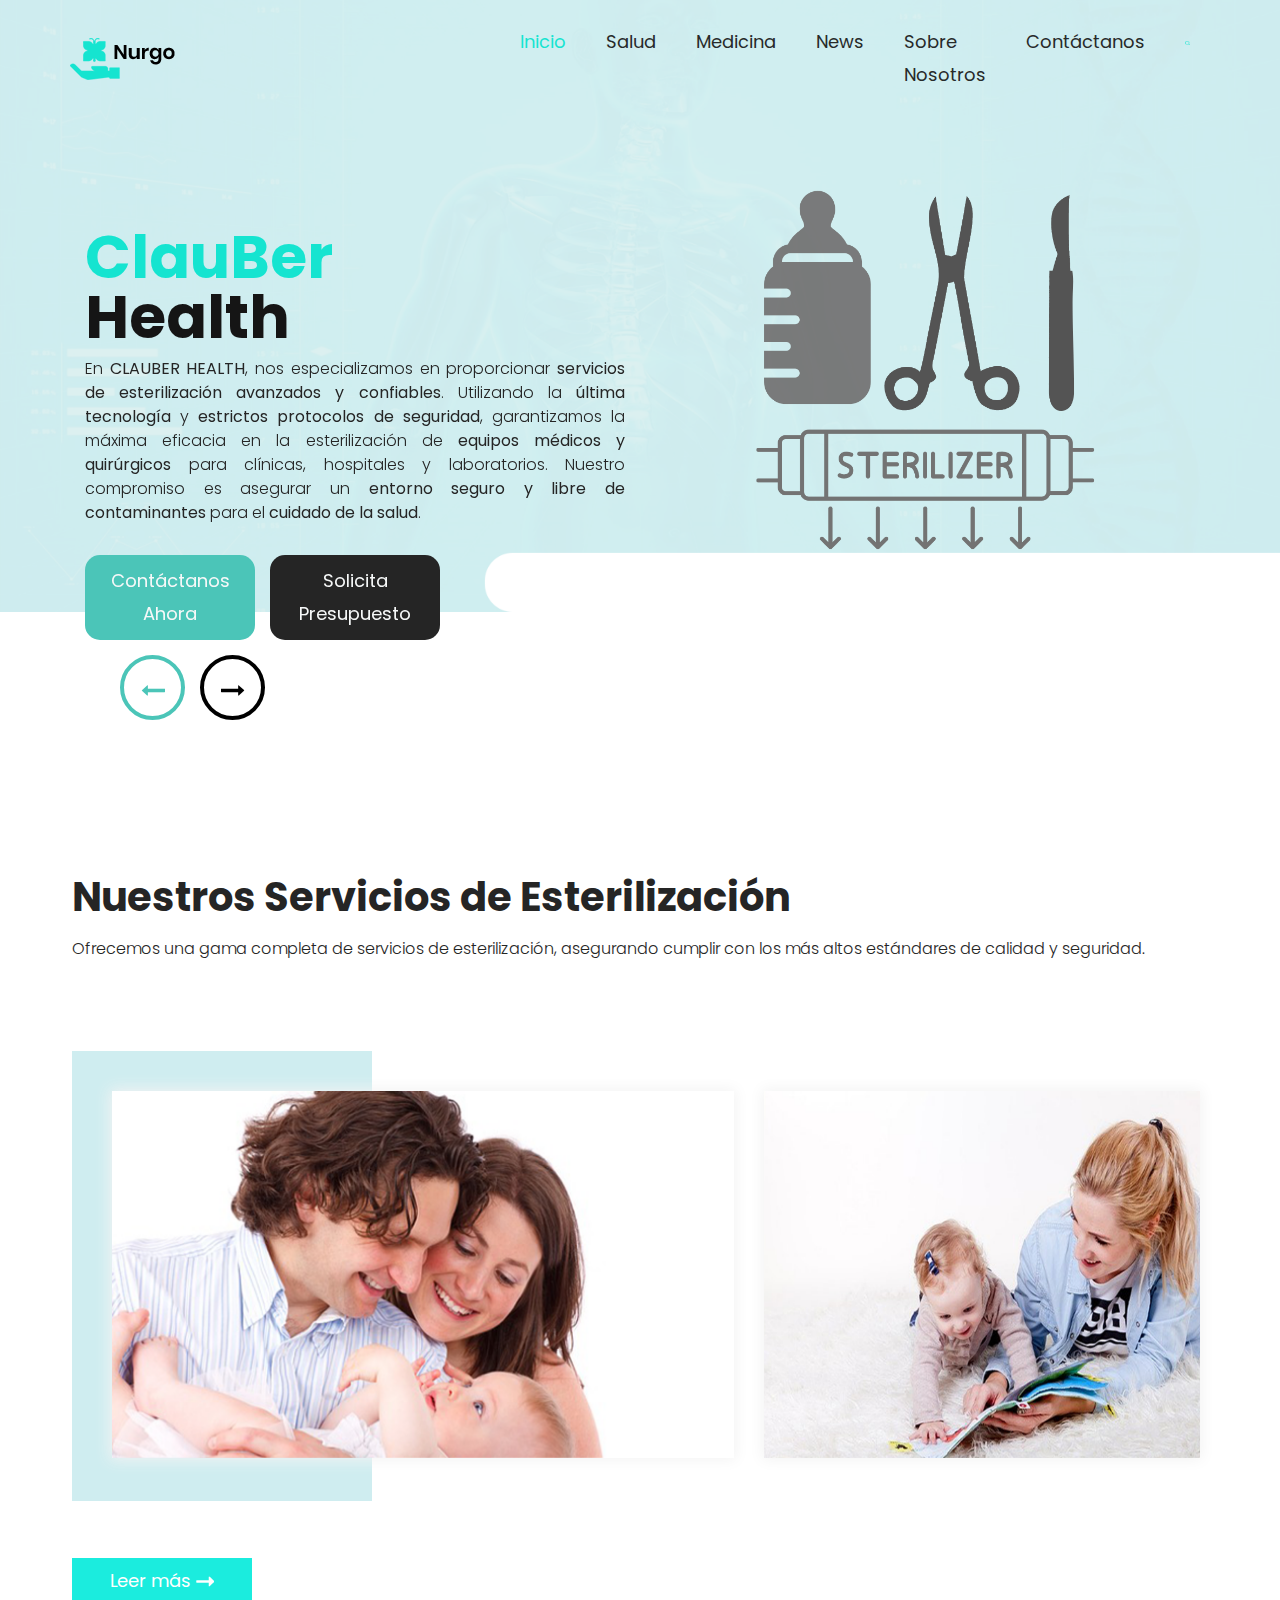
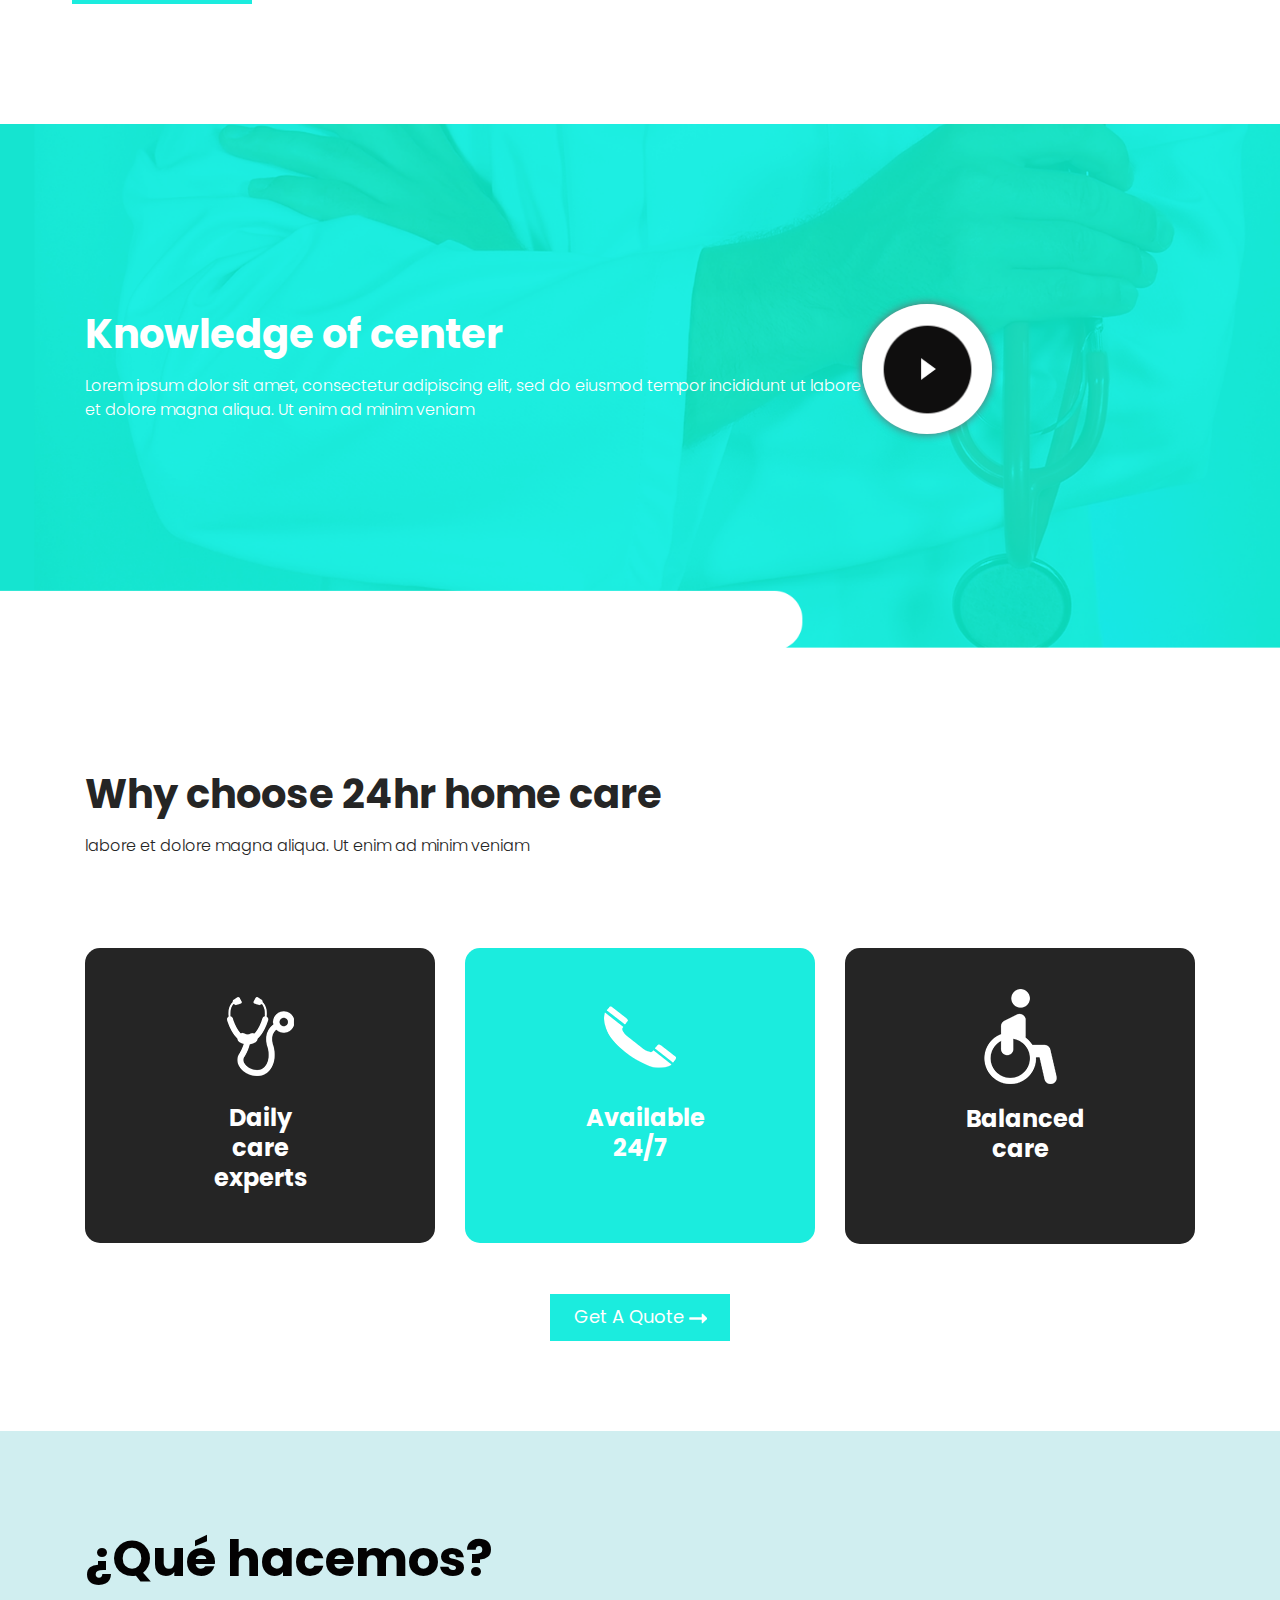
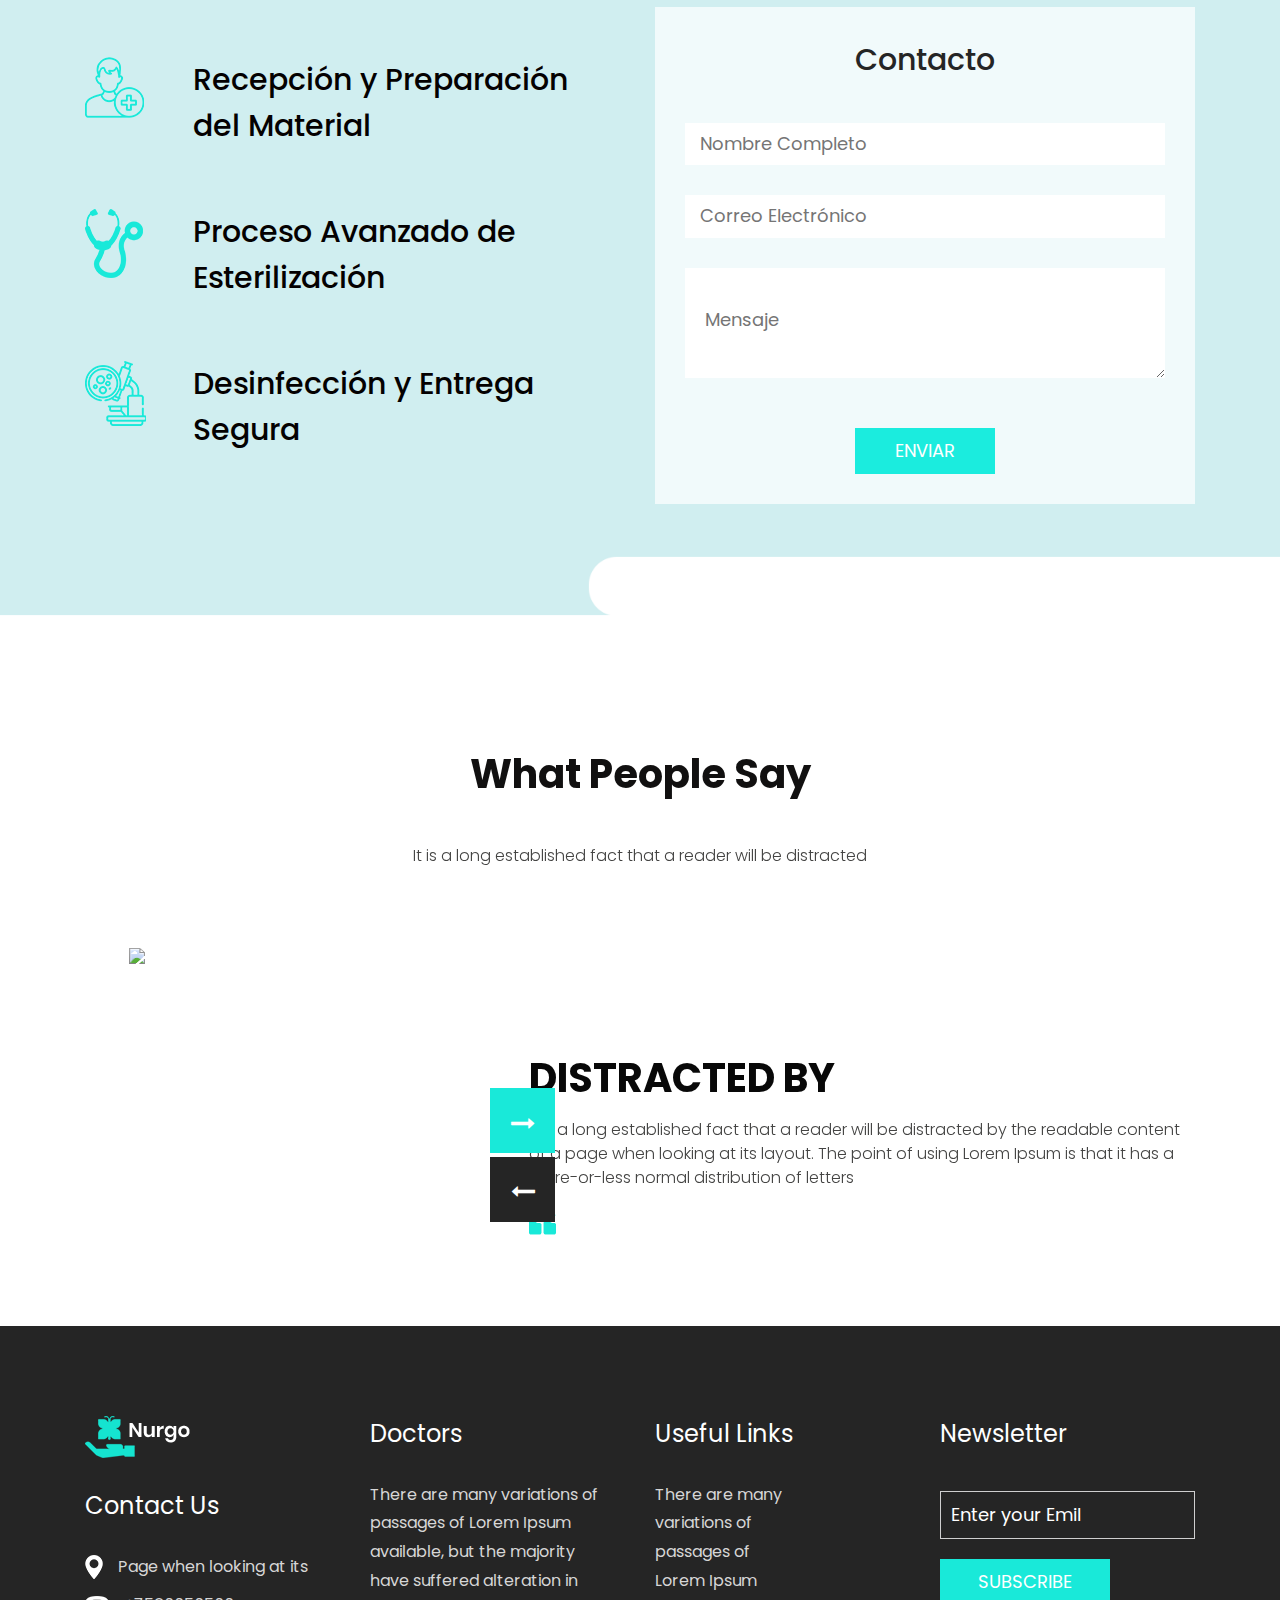
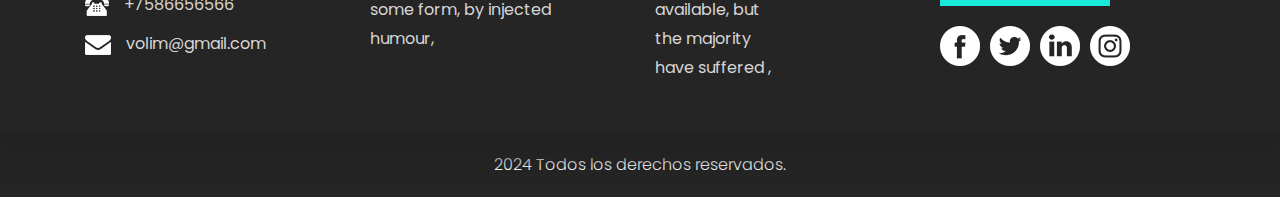
==== index.html @ bce159eb "Primera edicion" ====
<!DOCTYPE html>
<html lang="es">

<head>
   <!-- basic -->
   <meta charset="utf-8">
   <meta http-equiv="X-UA-Compatible" content="IE=edge">
   <!-- mobile metas -->
   <meta name="viewport" content="width=device-width, initial-scale=1">
   <meta name="viewport" content="initial-scale=1, maximum-scale=1">
   <!-- site metas -->
   <title>Servicios de Esterilización - CLAUBER HEALTH</title>
   <meta name="keywords" content="esterilización, servicios médicos, clínicas, hospitales, salud">
   <meta name="description" content="CLAUBER HEALTH ofrece servicios profesionales de esterilización para clínicas, hospitales y laboratorios. Seguridad y eficiencia garantizada.">
   <meta name="author" content="CLAUBER HEALTH">
   <!-- bootstrap css -->
   <link rel="stylesheet" href="css/bootstrap.min.css">
   <!-- style css -->
   <link rel="stylesheet" href="css/style.css">
   <!-- Responsive-->
   <link rel="stylesheet" href="css/responsive.css">
   <!-- fevicon -->
   <link rel="icon" href="images/fevicon.png" type="image/gif" />
   <!-- Scrollbar Custom CSS -->
   <link rel="stylesheet" href="css/jquery.mCustomScrollbar.min.css">
   <!-- Tweaks for older IEs-->
   <link rel="stylesheet" href="https://netdna.bootstrapcdn.com/font-awesome/4.0.3/css/font-awesome.css">
   <!-- owl stylesheets -->
   <link rel="stylesheet" href="css/owl.carousel.min.css">
   <link rel="stylesheet" href="css/owl.theme.default.min.css">
   <link rel="stylesheet" href="https://cdnjs.cloudflare.com/ajax/libs/fancybox/2.1.5/jquery.fancybox.min.css" media="screen">
</head>

<body>
   <!-- header section start -->
   <div class="header_section">
      <nav class="navbar navbar-expand-lg navbar-light bg-light">
         <div class="logo"><a href="index.html"><img src="images/logo.png"></a></div>
         <button class="navbar-toggler" type="button" data-toggle="collapse" data-target="#navbarSupportedContent" aria-controls="navbarSupportedContent" aria-expanded="false" aria-label="Toggle navigation">
            <span class="navbar-toggler-icon"></span>
         </button>
         <div class="collapse navbar-collapse" id="navbarSupportedContent">
            <ul class="navbar-nav mr-auto">
               <li class="nav-item active">
                  <a class="nav-link" href="index.html">Inicio</a>
               </li>
               <li class="nav-item">
                  <a class="nav-link" href="health.html">Salud</a>
               </li>
               <li class="nav-item">
                  <a class="nav-link" href="medicine.html">Medicina</a>
               </li>
               <li class="nav-item">
                  <a class="nav-link" href="news.html">News</a>
               </li>
               <li class="nav-item">
                  <a class="nav-link" href="client.html">Sobre Nosotros</a>
               </li>
               <li class="nav-item">
                  <a class="nav-link" href="contact.html">Contáctanos</a>
               </li>
               <li class="nav-item">
                  <a class="nav-link" href="#"><img src="images/search-icon.png"></a>
               </li>
            </ul>
         </div>
      </nav>
      <!-- header section end -->
      <!-- banner section start -->
      <div id="main_slider" class="carousel slide" data-ride="carousel">
         <div class="carousel-inner">
            <div class="carousel-item active">
               <div class="banner_section">
                  <div class="container">
                     <div class="row">
                        <div class="col-md-6">
                           <h1 class="banner_taital">ClauBer <br><span style="color: #151515;">Health</span></h1>
                           <p class="banner_text">En <strong>CLAUBER HEALTH</strong>, nos especializamos en proporcionar <strong>servicios de esterilización avanzados y confiables</strong>. Utilizando la <strong>última tecnología</strong> y <strong>estrictos protocolos de seguridad</strong>, garantizamos la máxima eficacia en la esterilización de <strong>equipos médicos y quirúrgicos</strong> para clínicas, hospitales y laboratorios. Nuestro compromiso es asegurar un <strong>entorno seguro y libre de contaminantes</strong> para el <strong>cuidado de la salud</strong>.
                           </p>
                           <div class="btn_main">
                              <div class="more_bt"><a href="#">Contáctanos Ahora</a></div>
                              <div class="contact_bt"><a href="#">Solicita Presupuesto</a></div>
                           </div>
                        </div>
                        <div class="col-md-6">
                           <div class="image_1"><img src="images/img-1.png"></div>
                        </div>
                     </div>
                  </div>
               </div>
            </div>
            <div class="carousel-item">
               <div class="banner_section">
                  <div class="container">
                     <div class="row">
                        <div class="col-md-6">
                           <h1 class="banner_taital">ClauBer <br><span style="color: #151515;">Health</span></h1>
                           <p class="banner_text">There are many variations of passages of Lorem Ipsum</p>
                           <div class="btn_main">
                              <div class="more_bt"><a href="#">Contáctanos Ahora</a></div>
                              <div class="contact_bt"><a href="#">Solicita Presupuesto</a></div>
                           </div>
                        </div>
                        <div class="col-md-6">
                           <div class="image_1"><img src="images/img-1.png"></div>
                        </div>
                     </div>
                  </div>
               </div>
            </div>
            <div class="carousel-item">
               <div class="banner_section">
                  <div class="container">
                     <div class="row">
                        <div class="col-md-6">
                           <h1 class="banner_taital">ClauBer <br><span style="color: #151515;">Health</span></h1>
                           <p class="banner_text">There are many variations of passages of Lorem Ipsum</p>
                           <div class="btn_main">
                              <div class="more_bt"><a href="#">Contáctanos Ahora</a></div>
                              <div class="contact_bt"><a href="#">Solicita Presupuesto</a></div>
                           </div>
                        </div>
                        <div class="col-md-6">
                           <div class="image_1"><img src="images/img-1.png"></div>
                        </div>
                     </div>
                  </div>
               </div>
            </div>
         </div>
         <a class="carousel-control-prev" href="#main_slider" role="button" data-slide="prev">
            <i class="fa fa-long-arrow-left" style="font-size:24px; padding-top: 4px;"></i>
         </a>
         <a class="carousel-control-next" href="#main_slider" role="button" data-slide="next">
            <i class="fa fa-long-arrow-right" style="font-size:24px; padding-top: 4px;"></i>
         </a>
      </div>
   </div>
   <!-- banner section end -->
   <!-- health section start -->
   <div class="health_section layout_padding">
      <div class="container">
         <h1 class="health_taital">Nuestros Servicios de Esterilización</h1>
         <p class="health_text"> Ofrecemos una gama completa de servicios de esterilización, asegurando cumplir con los más altos estándares de calidad y seguridad.</p>
         <div class="health_section layout_padding">
            <div class="row">
               <div class="col-sm-7">
                  <div class="image_main">
                     <div class="main">
                        <img src="images/img-2.png" alt="Avatar" class="image" style="width:100%">
                     </div>
                     <div class="middle">
                        <div class="text"><img src="images/icon-1.png" style="width: 40px;"></div>
                     </div>
                  </div>
               </div>
               <div class="col-sm-5">
                  <div class="image_main_1">
                     <div class="main">
                        <img src="images/img-3.png" alt="Avatar" class="image" style="width:100%">
                     </div>
                     <div class="middle">
                        <div class="text"><img src="images/icon-1.png" style="width: 40px;"></div>
                     </div>
                  </div>
               </div>
            </div>
            <div class="getquote_bt_1"><a href="#">Leer más <span><img src="images/right-arrow.png"></span></a></div>
         </div>
      </div>
   </div>
   <!-- health section end -->
   <!-- knowledge section end -->
   <div class="knowledge_section layout_padding">
      <div class="container">
         <div class="knowledge_main">
            <div class="left_main">
               <h1 class="knowledge_taital">Knowledge of center</h1>
               <p class="knowledge_text">Lorem ipsum dolor sit amet, consectetur adipiscing elit, sed do eiusmod tempor incididunt ut labore et dolore magna aliqua. Ut enim ad minim veniam</p>
            </div>
            <div class="right_main">
               <div class="play_icon"><a href="#"><img src="images/play-icon.png"></a></div>
            </div>
         </div>
      </div>
   </div>
   <!-- knowledge section end -->
   <!-- news section start -->
   <div class="news_section layout_padding">
      <div class="container">
         <h1 class="health_taital">Why choose 24hr home care</h1>
         <p class="health_text">labore et dolore magna aliqua. Ut enim ad minim veniam</p>
         <div class="news_section_2 layout_padding">
            <div class="row">
               <div class="col-lg-4 col-sm-6">
                  <div class="box_main">
                     <div class="icon_1"><img src="images/icon-2.png"></div>
                     <h4 class="daily_text">Daily care experts</h4>
                  </div>
               </div>
               <div class="col-lg-4 col-sm-6">
                  <div class="box_main active">
                     <div class="icon_1"><img src="images/icon-3.png"></div>
                     <h4 class="daily_text_1">Available 24/7</h4>
                  </div>
               </div>
               <div class="col-lg-4 col-sm-6">
                  <div class="box_main">
                     <div class="icon_1"><img src="images/icon-4.png"></div>
                     <h4 class="daily_text_1">Balanced care</h4>
                  </div>
               </div>
            </div>
         </div>
         <div class="getquote_bt"><a href="#">Get A Quote <span><img src="images/right-arrow.png"></span></a></div>
      </div>
   </div>
   <!-- news section end -->
   <!-- contact section start -->
   <div class="contact_section layout_padding">
      <div class="container">
         <h1 class="contact_taital">¿Qué hacemos?</h1>
         <div class="news_section_2">
            <div class="row">
               <div class="col-md-6">
                  <div class="icon_main">
                     <div class="icon_7"><img src="images/icon-7.png"></div>
                     <h4 class="diabetes_text">Recepción y Preparación del Material </h4>
                  </div>
                  <div class="icon_main">
                     <div class="icon_7"><img src="images/icon-5.png"></div>
                     <h4 class="diabetes_text">Proceso Avanzado de Esterilización</h4>
                  </div>   
                  <div class="icon_main">
                     <div class="icon_7"><img src="images/icon-6.png"></div>
                     <h4 class="diabetes_text">Desinfección y Entrega Segura</h4>
                  </div>
               </div>
               <div class="col-md-6">
                  <div class="contact_box">
                     <h1 class="book_text">Contacto</h1>
                     <input type="text" class="Email_text" placeholder="Nombre Completo" name="Name">
                     <input type="text" class="Email_text" placeholder="Correo Electrónico" name="Name">
                     <textarea class="massage-bt" placeholder="Mensaje" rows="5" id="comment" name="Massage"></textarea>
                     <div class="send_bt"><a href="#">Enviar</a></div>
                  </div>
               </div>
            </div>
         </div>
      </div>
   </div>
   <!-- contact section end -->
   <!-- client section start -->
   <div class="client_section layout_padding">
      <div id="my_slider" class="carousel slide" data-ride="carousel">
         <div class="carousel-inner">
            <div class="carousel-item active">
               <div class="container">
                  <h1 class="client_taital">What People Say</h1>
                  <p class="client_text">It is a long established fact that a reader will be distracted </p>
                  <div class="client_section_2">
                     <div class="client_left">
                        <div><img src="images/client-img.png" class="client_img"></div>
                     </div>
                     <div class="client_right">
                        <h3 class="distracted_text">Distracted by</h3>
                        <p class="lorem_text">It is a long established fact that a reader will be distracted by the readable content of a page when looking at its layout. The point of using Lorem Ipsum is that it has a more-or-less normal distribution of letters</p>
                        <div class="quote_icon"><img src="images/quote-icon.png"></div>
                     </div>
                  </div>
               </div>
            </div>
            <div class="carousel-item">
               <div class="container">
                  <h1 class="client_taital">What People Say</h1>
                  <p class="client_text">It is a long established fact that a reader will be distracted </p>
                  <div class="client_section_2">
                     <div class="client_left">
                        <div><img src="images/client-img.png" class="client_img"></div>
                     </div>
                     <div class="client_right">
                        <h3 class="distracted_text">Distracted by</h3>
                        <p class="lorem_text">It is a long established fact that a reader will be distracted by the readable content of a page when looking at its layout. The point of using Lorem Ipsum is that it has a more-or-less normal distribution of letters</p>
                        <div class="quote_icon"><img src="images/quote-icon.png"></div>
                     </div>
                  </div>
               </div>
            </div>
            <div class="carousel-item">
               <div class="container">
                  <h1 class="client_taital">What People Say</h1>
                  <p class="client_text">It is a long established fact that a reader will be distracted </p>
                  <div class="client_section_2">
                     <div class="client_left">
                        <div><img src="images/client-img.png" class="client_img"></div>
                     </div>
                     <div class="client_right">
                        <h3 class="distracted_text">Distracted by</h3>
                        <p class="lorem_text">It is a long established fact that a reader will be distracted by the readable content of a page when looking at its layout. The point of using Lorem Ipsum is that it has a more-or-less normal distribution of letters</p>
                        <div class="quote_icon"><img src="images/quote-icon.png"></div>
                     </div>
                  </div>
               </div>
            </div>
         </div>
         <a class="carousel-control-prev" href="#my_slider" role="button" data-slide="prev">
            <i class="fa fa-long-arrow-left" style="font-size:24px; padding-top: 4px;"></i>
         </a>
         <a class="carousel-control-next" href="#my_slider" role="button" data-slide="next">
            <i class="fa fa-long-arrow-right" style="font-size:24px; padding-top: 4px;"></i>
         </a>
      </div>
   </div>
   <!-- client section end -->
   <!-- footer section start -->
   <div class="footer_section layout_padding">
      <div class="container">
         <div class="row">
            <div class="col-lg-3 col-sm-6">
               <div class="footer_logo"><a href="index.html"><img src="images/footer-logo.png"></a></div>
               <h1 class="adderss_text">Contact Us</h1>
               <div class="map_icon"><img src="images/map-icon.png"><span class="paddlin_left_0">Page when looking at its</span></div>
               <div class="map_icon"><img src="images/call-icon.png"><span class="paddlin_left_0">+7586656566</span></div>
               <div class="map_icon"><img src="images/mail-icon.png"><span class="paddlin_left_0">volim@gmail.com</span></div>
            </div>
            <div class="col-lg-3 col-sm-6">
               <h1 class="adderss_text">Doctors</h1>
               <div class="hiphop_text_1">There are many variations of passages of Lorem Ipsum available, but the majority have suffered alteration in some form, by injected humour,</div>
            </div>
            <div class="col-lg-3 col-sm-6">
               <h1 class="adderss_text">Useful Links</h1>
               <div class="Useful_text">There are many variations of passages of Lorem Ipsum available, but the majority have suffered ,</div>
            </div>
            <div class="col-lg-3 col-sm-6">
               <h1 class="adderss_text">Newsletter</h1>
               <input type="text" class="Enter_text" placeholder="Enter your Emil" name="Enter your Emil">
               <div class="subscribe_bt"><a href="#">Subscribe</a></div>
               <div class="social_icon">
                  <ul>
                     <li><a href="#"><img src="images/fb-icon.png"></a></li>
                     <li><a href="#"><img src="images/twitter-icon.png"></a></li>
                     <li><a href="#"><img src="images/linkedin-icon.png"></a></li>
                     <li><a href="#"><img src="images/instagram-icon.png"></a></li>
                  </ul>
               </div>
            </div>
         </div>
      </div>
   </div>
   <!-- footer section end -->
   <!-- copyright section start -->
   <div class="copyright_section">
      <div class="container">
         <p class="copyright_text">2024 Todos los derechos reservados.</p>
      </div>
   </div>
   <!-- copyright section end -->
   <!-- Javascript files-->
   <script src="js/jquery.min.js"></script>
   <script src="js/popper.min.js"></script>
   <script src="js/bootstrap.bundle.min.js"></script>
   <script src="js/jquery-3.0.0.min.js"></script>
   <script src="js/plugin.js"></script>
   <!-- sidebar -->
   <script src="js/jquery.mCustomScrollbar.concat.min.js"></script>
   <script src="js/custom.js"></script>
   <!-- javascript -->
   <script src="js/owl.carousel.js"></script>
   <script src="https:cdnjs.cloudflare.com/ajax/libs/fancybox/2.1.5/jquery.fancybox.min.js"></script>
</body>

</html>
---- css/style.css ----
/*--------------------------------------------------------------------- File Name: style.css ---------------------------------------------------------------------*/


/*--------------------------------------------------------------------- import Fonts ---------------------------------------------------------------------*/

@import url('https://fonts.googleapis.com/css?family=Rajdhani:300,400,500,600,700');
@import url('https://fonts.googleapis.com/css?family=Poppins:100,100i,200,200i,300,300i,400,400i,500,500i,600,600i,700,700i,800,800i,900,900i');

/*****---------------------------------------- 1) font-family: 'Rajdhani', sans-serif;
 2) font-family: 'Poppins', sans-serif;
 ----------------------------------------*****/


/*--------------------------------------------------------------------- import Files ---------------------------------------------------------------------*/

@import url(animate.min.css);
@import url(normalize.css);
@import url(icomoon.css);
@import url(css/font-awesome.min.css);
@import url(meanmenu.css);
@import url(owl.carousel.min.css);
@import url(swiper.min.css);
@import url(slick.css);
@import url(jquery.fancybox.min.css);
@import url(jquery-ui.css);
@import url(nice-select.css);

/*--------------------------------------------------------------------- skeleton ---------------------------------------------------------------------*/

* {
    box-sizing: border-box !important;
    transition: ease all 0.5s;
}

html {
    scroll-behavior: smooth;
}

body {
    color: #666666;
    font-size: 14px;
    font-family: Poppins;
    line-height: 1.80857;
    font-weight: normal;
    overflow-x: hidden;
}

a {
    color: #1f1f1f;
    text-decoration: none !important;
    outline: none !important;
    -webkit-transition: all .3s ease-in-out;
    -moz-transition: all .3s ease-in-out;
    -ms-transition: all .3s ease-in-out;
    -o-transition: all .3s ease-in-out;
    transition: all .3s ease-in-out;
}

h1,
h2,
h3,
h4,
h5,
h6 {
    letter-spacing: 0;
    font-weight: normal;
    position: relative;
    padding: 0 0 10px 0;
    font-weight: normal;
    line-height: normal;
    color: #111111;
    margin: 0
}

h1 {
    font-size: 24px
}

h2 {
    font-size: 22px
}

h3 {
    font-size: 18px
}

h4 {
    font-size: 16px
}

h5 {
    font-size: 14px
}

h6 {
    font-size: 13px
}

*,
*::after,
*::before {
    -webkit-box-sizing: border-box;
    -moz-box-sizing: border-box;
    box-sizing: border-box;
}

h1 a,
h2 a,
h3 a,
h4 a,
h5 a,
h6 a {
    color: #212121;
    text-decoration: none!important;
    opacity: 1
}

button:focus {
    outline: none;
}

ul,
li,
ol {
    margin: 0px;
    padding: 0px;
    list-style: none;
}

p {
    margin: 20px;
    font-weight: 300;
    font-size: 15px;
    line-height: 24px;
}

a {
    color: #222222;
    text-decoration: none;
    outline: none !important;
}

a,
.btn {
    text-decoration: none !important;
    outline: none !important;
    -webkit-transition: all .3s ease-in-out;
    -moz-transition: all .3s ease-in-out;
    -ms-transition: all .3s ease-in-out;
    -o-transition: all .3s ease-in-out;
    transition: all .3s ease-in-out;
}

img {
    max-width: 100%;
    height: auto;
}

 :focus {
    outline: 0;
}

.paddind_bottom_0 {
    padding-bottom: 0 !important;
}

.btn-custom {
    margin-top: 20px;
    background-color: transparent !important;
    border: 2px solid #ddd;
    padding: 12px 40px;
    font-size: 16px;
}

.lead {
    font-size: 18px;
    line-height: 30px;
    color: #767676;
    margin: 0;
    padding: 0;
}

.form-control:focus {
    border-color: #ffffff !important;
    box-shadow: 0 0 0 .2rem rgba(255, 255, 255, .25);
}

.navbar-form input {
    border: none !important;
}

.badge {
    font-weight: 500;
}

blockquote {
    margin: 20px 0 20px;
    padding: 30px;
}

button {
    border: 0;
    margin: 0;
    padding: 0;
    cursor: pointer;
}

.full {
    float: left;
    width: 100%;
}

.layout_padding {
    padding-top: 90px;
    padding-bottom: 0px;
}

.header_section {
    width: 100%;
    float: left;
    background-image: url(../images/banner-bg.png);
    height: auto;
    background-size: 100%;
    padding: 10px 0px 25px 0px;
    background-repeat: no-repeat;
}

.logo {
    width: 42%;
    float: left;
}

.bg-light {
    background-color: transparent !important;
}

.navbar-expand-lg .navbar-nav .nav-link {
    padding-right: 20px;
    padding-left: 20px;
    color: #272a2a;
    font-size: 18px;
}
.navbar-light .navbar-nav .nav-link:focus, .navbar-light .navbar-nav .nav-link:hover {
    color: #15e4d0;
}

.navbar {
    padding: .5rem 70px;
}
.navbar-light .navbar-nav .active>.nav-link, .navbar-light .navbar-nav .nav-link.active, .navbar-light .navbar-nav .nav-link.show, .navbar-light .navbar-nav .show>.nav-link {
    color: #15e4d0;
}

.banner_section {
    width: 100%;
    float: left;
    padding-bottom: 105px;
}
.banner_text {
    text-align: justify;
}

.images_1 {
    width: 80%;
    float: right;
    padding-top: 50px;
}

.banner_taital {
    width: 100%;
    float: left;
    font-size: 60px;
    color: #15e4d0;
    font-weight: bold;
    line-height: 60px;
    padding-top: 120px;
}

.banner_text {
    width: 100%;
    float: left;
    font-size: 16px;
    margin: 0px;
    color: #252525;
}

.btn_main {
    width: 100%;
    float: left;
    margin-top: 30px;
    border-radius: 15px; 
}

.btn_main .more_bt a, .btn_main .contact_bt a {
    border-radius: 15px; /* Ajusta este valor para cambiar la redondez */
    /* Otros estilos que desees aplicar a los botones */
}
.btn_main .more_bt a:hover, .btn_main .contact_bt a:hover {
    border-radius: 15px;
}
.more_bt {
    width: 170px;
    float: left;
}

.more_bt a {
    width: 100%;
    float: left;
    font-size: 18px;
    color: #f6f8f8;
    background-color: #4bc5b8;
    text-align: center;
    padding: 10px 0px;
}

.contact_bt {
    width: 170px;
    float: left;
    margin-left: 15px;
}

.contact_bt a {
    width: 100%;
    float: left;
    font-size: 18px;
    color: #f6f8f8;
    background-color: #252525;
    text-align: center;
    padding: 10px 0px;
}

.contact_bt a:hover {
    color: #f6f8f8;
    background-color: #4bc5b8;
}

#main_slider .carousel-control-prev:hover,
#main_slider .carousel-control-next:hover,
#main_slider .carousel-control-prev:focus,
#main_slider .carousel-control-next:focus {
    border: 4px solid #4bc5b8;
    color: #4bc5b8;
}

#main_slider a.carousel-control-next {
    position: absolute;
    left: 200px;
    top: 85%;
}

#main_slider a.carousel-control-prev {
    position: absolute;
    left: 120px;
    top: 85%;
    border: 4px solid #4bc5b8;
    color: #4bc5b8;
}

#main_slider .carousel-control-prev,
#main_slider .carousel-control-next {
    width: 65px;
    height: 65px;
    border: 4px solid #000;
    opacity: 1;
    font-size: 30px;
    color: #000;
    border-radius: 100%;
}

.health_section {
    width: 98%;
    float: left;
    padding-bottom: 60px;
}

.health_taital {
    width: 100%;
    float: left;
    font-size: 40px;
    color: #252525;
    font-weight: bold;
}

.health_text {
    width: 100%;
    float: left;
    font-size: 16px;
    color: #252525;
    margin: 0px;
}

.health_section_2 {
    width: 100%;
    float: left;
}

.image_main {
    width: 100%;
    position: relative;
}

.image_main:after {
    content: '';
    position: absolute;
    background-color: #cfedf0;
    height: 450px;
    width: 300px;
    left: 0px;
    right: initial;
    z-index: -1;
    margin: 0 auto;
    top: -40px;
}

.main {
    width: 100%;
    margin: 40px 0px 0px 40px;
    box-shadow: 0px 0px 14px 2px #f3f3f3;
    position: relative;
}

.main::after {
    content: '';
    position: absolute;
    background-color: rgba(27, 236, 222, 0.5);
    margin: 0 auto;
    left: 0px;
    right: 0px;
    top: 0px;
    width: 100%;
    height: 100%;
    display: none;
}

.main:hover::after {
    background-color: rgba(27, 236, 222, 0.5);
    display: block;
}

.image {
    opacity: 1;
    display: block;
    width: 100%;
    height: auto;
    transition: .5s ease;
    backface-visibility: hidden;
}

.middle {
    transition: .5s ease;
    opacity: 0;
    position: absolute;
    top: 50%;
    left: 57%;
    transform: translate(-50%, -50%);
    -ms-transform: translate(-50%, -50%);
    text-align: center;
}

.image_main:hover .image {
    background-color: rgba(27, 236, 222, 0.5);
}

.image_main:hover .middle {
    opacity: 1;
}

.text {
    background-color: #252525;
    color: white;
    font-size: 16px;
    padding: 32px 32px;
    border-radius: 100px;
}

.image_main_1 {
    width: 100%;
    position: relative;
}

.image_main_1:hover .image {
    background-color: rgba(27, 236, 222, 0.5);
}

.image_main_1:hover .middle {
    opacity: 1;
}

.getquote_bt_1 {
    width: 180px;
    float: left;
    margin-top: 100px;
}

.getquote_bt_1 a {
    width: 100%;
    float: left;
    font-size: 18px;
    color: #ffffff;
    background-color: #1becde;
    padding: 7px 0px;
    text-align: center;
}

.getquote_bt_1 a:hover {
    background-color: #252525;
}

.knowledge_section {
    width: 100%;
    float: left;
    background-image: url(../images/knowledge-bg.png);
    background-size: 100%;
    height: auto;
    background-repeat: no-repeat;
    padding-top: 180px;
    padding-bottom: 240px;
}

.knowledge_main {
    width: 100%;
    float: left;
}

.left_main {
    width: 70%;
    float: left;
}

.right_main {
    width: 30%;
    float: left;
}

.knowledge_taital {
    width: 100%;
    float: left;
    font-size: 40px;
    color: #ffffff;
    font-weight: bold;
}

.knowledge_text {
    width: 100%;
    float: left;
    font-size: 16px;
    color: #ffffff;
    margin: 0px;
}

.play_icon {
    width: 130px;
    float: left;
    position: relative;
    z-index: 5;
}

.play_icon::before {
    content: '';
    position: absolute;
    top: 50%;
    left: 50%;
    width: 100%;
    height: 100%;
    transform: translate(-50%, -50%);
    background-color: #ffffff;
    border-radius: 100%;
    z-index: -1;
    animation: fadeEffect 1.3s infinite ease;
    box-shadow: 0px 0px 10px 0px;
}

@keyframes fadeEffect {
    0% {
        transform: translate(-50%, -50%) scale(1);
        opacity: 1
    }
    100% {
        transform: translate(-50%, -50%) scale(1.2);
        opacity: 0;
    }
}

.news_section {
    width: 100%;
    float: left;
    padding-bottom: 90px;
}

.news_section_2 {
    width: 100%;
    float: left;
}

.box_main {
    width: 100%;
    float: left;
    background-color: #252525;
    height: auto;
    border-radius: 15px;
    padding: 40px;
}

.box_main:hover {
    background-color: #1becde;
}

.box_main.active {
    background-color: #1becde;
}

.icon_1 {
    width: 100%;
    float: left;
    text-align: center;
    padding-bottom: 20px;
    line-height: 95px;
}

.daily_text {
    width: 40%;
    margin: 0 auto;
    text-align: center;
    font-weight: bold;
    font-size: 24px;
    display: block;
    color: #fff;
    line-height: 30px;
}

.daily_text_1 {
    width: 40%;
    margin: 0 auto;
    text-align: center;
    font-weight: bold;
    font-size: 24px;
    display: block;
    color: #fff;
    line-height: 30px;
    padding-bottom: 40px;
}

.getquote_bt {
    width: 180px;
    margin: 0 auto;
    text-align: center;
}

.getquote_bt a {
    width: 100%;
    float: left;
    font-size: 18px;
    color: #ffffff;
    background-color: #1becde;
    padding: 7px 0px;
    text-align: center;
    margin-top: 50px;
}

.getquote_bt a:hover {
    background-color: #252525;
}

.contact_section {
    width: 100%;
    float: left;
    background-image: url(../images/contact-bg.png);
    background-size: 100%;
    background-repeat: no-repeat;
    padding-bottom: 150px;
}

.contact_taital {
    width: 100%;
    float: left;
    font-size: 50px;
    color: #030202;
    font-weight: bold;
}

.icon_main {
    width: 100%;
    display: flex;
    padding-top: 50px;
}

.icon_7 {
    width: 20%;
    float: left;
}

.diabetes_text {
    width: 70%;
    float: left;
    font-size: 30px;
    color: #040101;
    font-weight: 500;
}

.contact_box {
    width: 100%;
    float: left;
    background-color: #f1fafb;
    height: auto;
    padding: 30px;
}

.book_text {
    width: 100%;
    float: left;
    font-size: 30px;
    color: #252525;
    text-align: center;
    font-weight: 500;
}

.Email_text {
    width: 100%;
    float: left;
    font-size: 18px;
    color: #bebebe;
    background-color: #ffffff;
    padding: 5px 15px;
    border: 0px;
    margin-top: 30px;
}

.massage-bt {
    width: 100%;
    float: left;
    color: #bebebe;
    height: 110px;
    font-size: 18px;
    padding: 36px 20px 10px 20px;
    background-color: #ffffff;
    border: 0px;
    margin-top: 30px;
}

.send_bt {
    width: 140px;
    margin: 0 auto;
    text-align: center;
}

.send_bt a {
    width: 100%;
    float: left;
    font-size: 18px;
    color: #ffffff;
    background-color: #1becde;
    padding: 7px 0px;
    text-align: center;
    margin-top: 50px;
    text-transform: uppercase;
}

.send_bt a:hover {
    background-color: #252525;
}

.client_section {
    width: 100%;
    float: left;
    padding-bottom: 90px;
}

.client_taital {
    width: 100%;
    float: left;
    font-size: 40px;
    text-align: center;
    color: #111010;
    font-weight: bold;
    margin-bottom: 30px;
}

.client_text {
    width: 100%;
    float: left;
    font-size: 16px;
    color: #444443;
    text-align: center;
    margin: 0px;
    margin-bottom: 20px;
}
.client_text strong {
    color: #15e4d0; /* Este es el color celeste que se utiliza en otras partes del CSS */
    font-weight: bold; /* Esto asegura que el texto esté en negrita */
}
.client_text .highlight {
    color: #15e4d0; /* Color celeste */
}
.client_list {
    list-style-type: disc;
    padding-left: 20px;
}
/*---------nuevo-----------------------------*/
.unique-client-list {
    list-style-type: none; /* Estilo de bullet */
    padding: 0px; /* Espaciado interno a la izquierda para alinear con el contenido */
    text-align: center; /* Centra el texto */
    color: #444443; /* Color de texto igual al del párrafo client_text */
    font-size: 16px; /* Tamaño de texto igual al del párrafo client_text */
    line-height: 24px; /* Altura de línea igual al del párrafo client_text */
    margin-top: 20px; /* Espacio arriba de la lista */
    margin-bottom: 20px; /* Espacio debajo de la lista */
}

.unique-client-list li {
    margin-bottom: 10px; /* Espacio entre bullets */
}

/* Clase para aplicar el color celeste a los textos en negrita */
.highlight {
    color: #15e4d0; /* Color celeste usado en otros lugares del CSS */
    font-weight: bold; /* Asegura que el texto esté en negrita */
}

.client_list .highlight {
    color: #15e4d0; /* Color celeste */
    font-weight: bold;
}
.client_section_2 {
    width: 100%;
    float: left;
    padding-top: 60px;
}

.client_left {
    width: 40%;
    float: left;
}

.client_right {
    width: 60%;
    float: left;
    padding-top: 100px;
}

.client_img {
    width: 80%;
    margin: 0 auto;
    text-align: center;
    display: block;
}

.distracted_text {
    width: 100%;
    float: left;
    font-size: 40px;
    color: #080808;
    font-weight: bold;
    text-transform: uppercase;
}

.lorem_text {
    width: 100%;
    float: left;
    font-size: 16px;
    color: #444443;
    margin: 0px;
}

.quote_icon {
    width: 100%;
    float: left;
    padding-top: 20px;
}

#my_slider .carousel-control-prev:hover,
#my_slider .carousel-control-next:hover,
#my_slider .carousel-control-prev:focus,
#my_slider .carousel-control-next:focus {
    background-color: #19e9d9;
    color: #ffffff;
}

#my_slider a.carousel-control-next {
    position: absolute;
    left: 490px;
    top: 70%;
    background-color: #19e9d9;
    color: #ffffff;
}

#my_slider a.carousel-control-prev {
    position: absolute;
    left: 490px;
    top: 84%;
    background-color: #252525;
}

#my_slider .carousel-control-prev,
#my_slider .carousel-control-next {
    width: 65px;
    height: 65px;
    background-color: #252525;
    opacity: 1;
    font-size: 30px;
    color: #ffffff;
}

.footer_section {
    width: 100%;
    float: left;
    background-color: #252525;
    height: auto;
    padding-bottom: 50px;
    box-shadow: 0px 24px 19px -1px #222223;
    position: relative;
}

.footer_logo {
    width: 80%;
    float: left;
    padding: 0px 0px 30px 0px;
}

.adderss_text {
    width: 100%;
    float: left;
    font-size: 24px;
    color: #ffffff;
    padding-bottom: 30px;
}

.map_icon {
    width: 100%;
    float: left;
    font-size: 16px;
    color: #d6d6d6;
    padding-bottom: 10px;
}

.paddlin_left_0 {
    padding-left: 15px;
}

.hiphop_text_1 {
    width: 90%;
    color: #d6d6d6;
    font-size: 16px;
    margin-left: 0px;
}

.Useful_text {
    width: 50%;
    color: #d6d6d6;
    font-size: 16px;
    margin-left: 0px;
}

.Enter_text {
    width: 100%;
    float: left;
    font-size: 18px;
    color: #ffffff;
    background-color: transparent;
    padding: 7px 10px;
    margin-top: 10px;
    border: 1px solid #cfcfd0;
}

input.Enter_text::placeholder {
    color: #fff;
}

.subscribe_bt {
    width: 170px;
    float: left;
    margin-top: 20px;
}

.subscribe_bt a {
    width: 100%;
    float: left;
    font-size: 18px;
    color: #ffffff;
    background-color: #19e9d9;
    text-align: center;
    padding: 7px 0px;
    text-transform: uppercase;
}

.social_icon {
    width: 100%;
    float: left;
}

.social_icon ul {
    margin: 0px;
    padding: 0px;
}

.social_icon li {
    float: left;
    padding-right: 10px;
    padding-top: 20px;
}

.copyright_section {
    width: 100%;
    float: left;
    background-color: #252525;
    height: auto;
}

.copyright_text {
    width: 100%;
    float: left;
    font-size: 16px;
    margin-left: 0px;
    color: #fff;
    text-align: center;
}

.copyright_text a {
    color: #ffffff;
}

.copyright_text a:hover {
    color: #19e9d9;
}

.margin_90 {
    margin: 90px 0px;
}
---- css/responsive.css ----
/*--------------------------------------------------------------------- File Name: responsive.css ---------------------------------------------------------------------*/


/*------------------------------------------------------------------- 991px x 768px ---------------------------------------------------------------------*/

@media only screen and (min-width: 768px) and (max-width: 991px) {
    .header-search {
        padding: 15px 0px;
    }
}


/*------------------------------------------------------------------- 767px x 599px ---------------------------------------------------------------------*/

@media only screen and (min-width: 599px) and (max-width: 767px) {
    .logo {
        text-align: center;
    }
    .cart-content-right {
        padding-bottom: 5px;
    }
    .mg {
        margin: 0px 0px;
    }
    .menu-area-main {
        height: 256px;
        overflow-y: auto;
    }
    .megamenu>.row [class*="col-"] {
        padding: 0px;
    }
    .menu-area-main .megamenu .men-cat {
        padding: 0px 15px;
    }
    .menu-area-main .megamenu .women-cat {
        padding: 0px 15px;
    }
    .menu-area-main .megamenu .el-cat {
        padding: 0px 15px;
    }
    .mean-container .mean-nav ul li a.mean-expand {
        height: 19px;
    }
    .category-box.women-box {
        display: none;
    }
    .cart-box {
        display: inline-block;
        margin: 0px 30px;
    }
    .wish-box {
        float: none;
        margin: 0px 30px;
        display: inline-block;
    }
    .menu-add {
        display: none;
    }
    .category-box {
        display: none;
    }
    .mean-container .mean-nav ul li ol {
        padding: 0px;
    }
    .mean-container .mean-nav ul li a {
        padding: 10px 20px;
        width: 94.8%;
    }
    .mean-container .mean-nav ul li li a {
        width: 92%;
        padding: 1em 4%;
    }
    .mean-container .mean-nav ul li li li a {
        width: 100%;
    }
    .header-search {
        padding: 15px 0px;
    }
    #collapseFilter.d-md-block {
        padding: 30px 0px;
    }
}


/*------------------------------------------------------------------- 599px x 280px ---------------------------------------------------------------------*/

@media only screen and (min-width: 280px) and (max-width: 599px) {
    .cart-content-right {
        padding-bottom: 5px;
    }
    .megamenu>.row [class*="col-"] {
        padding: 0px;
    }
    .menu-area-main .megamenu .men-cat {
        padding: 0px 15px;
    }
    .menu-area-main .megamenu .women-cat {
        padding: 0px 15px;
    }
    .menu-area-main .megamenu .el-cat {
        padding: 0px 15px;
    }
    .mean-container .mean-nav ul li a {
        padding: 1em 4%;
        width: 92%;
    }
    .mean-container .mean-nav ul li li a {
        width: 90%;
        padding: 1em 5%;
    }
    .mean-container .sub-full.megamenu-categories ol li a {
        padding: 5px 0px;
        text-transform: capitalize;
        width: 100%;
    }
    .megamenu .sub-full.megamenu-categories .women-box .banner-up-text a {
        width: auto;
        border: none;
        float: none;
    }
    .menu-area-main {
        height: 45px;
        overflow-y: auto;
    }
    .mean-container .mean-nav ul li a.mean-expand {
        top: 0;
    }
}

@media (min-width: 992px) and (max-width: 1199px) {
    .navbar {
        padding: .5rem 30px;
    }
    .header_section {
        background-size: cover;
    }
    .banner_taital {
        padding-top: 60px;
    }
    .image_main::after {
        height: 390px;
    }
    .knowledge_section {
        padding-top: 100px;
        padding-bottom: 175px;
    }
    .Useful_text {
        width: 65%;
    }
    .paddlin_left_0 {
        padding-left: 10px;
    }
    .map_icon {
        font-size: 15px;
    }
    #my_slider a.carousel-control-next {
        left: 335px;
        top: 72%;
    }
    #my_slider a.carousel-control-prev {
        left: 335px;
        top: 84%;
    }
    .client_right {
        padding-top: 10px;
    }
    .contact_section {
        background-size: cover;
    }
    .daily_text_1 {
        width: 70%;
    }
    .daily_text {
        width: 40%;
    }
    .logo {
    width: 24%;
    float: left;
}
}

@media (min-width: 768px) and (max-width: 991px) {
    .header_section {
        background-size: cover;
    }
    .logo {
        width: 50%;
    }
    .navbar-expand-lg .navbar-nav .nav-link {
        display: block;
        color: #272a2a;
        text-align: center;
    }
    .navbar-light .navbar-nav .nav-link:focus,
    .navbar-light .navbar-nav .nav-link:hover {
        color: #15e4d0;
    }
    .nav-link {
        display: none;
    }
    .navbar {
        padding: .5rem 15px;
    }
    .banner_taital {
        font-size: 50px;
        padding-top: 50px;
    }
    .contact_bt {
        width: 135px;
    }
    .more_bt {
        width: 135px;
    }
    .more_bt a {
        padding: 7px 0px;
    }
    .contact_bt a {
        padding: 7px 0px;
    }
    .image_1 {
        padding-top: 30px;
    }
    .health_taital {
        font-size: 34px;
    }
    .health_text {
        font-size: 14px;
    }
    .text {
        padding: 12px 12px;
    }
    .image_main::after {
        display: none;
    }
    .main {
        margin: 40px 0px 0px 5px;
    }
    .middle {
        left: 50%;
    }
    .getquote_bt_1 {
        margin-top: 30px;
    }
    .knowledge_section {
        background-size: cover;
        padding: 100px 0px;
    }
    .left_main {
        width: 100%;
    }
    .knowledge_taital {
        font-size: 36px;
    }
    .play_icon {
        display: none;
    }
    .box_main {
        margin-bottom: 30px;
    }
    .getquote_bt a {
        margin-top: 0px;
    }
    .contact_section {
        background-size: cover;
        padding-bottom: 90px;
    }
    .contact_taital {
        font-size: 40px;
    }
    .diabetes_text {
        width: 100%;
        font-size: 20px;
    }
    .icon_7 {
        width: 30%;
    }
    .book_text {
        font-size: 24px;
    }
    .contact_box {
        margin-top: 30px;
    }
    .client_taital {
        font-size: 30px;
    }
    .client_left {
        width: 100%;
    }
    .client_right {
        width: 100%;
    }
    .distracted_text {
        font-size: 36px;
    }
    #my_slider a.carousel-control-next {
        display: none;
    }
    #my_slider a.carousel-control-prev {
        display: none;
    }
    .Useful_text {
        width: 60%;
    }
    .daily_text_1 {
        width: 50%;
    }
    .daily_text {
        width: 40%;
    }
}

@media (min-width: 576px) and (max-width: 767px) {
    #main_slider a.carousel-control-prev {
        position: absolute;
        left: 175px;
        top: 90%;
        display: none;
    }
    #main_slider a.carousel-control-next {
        position: absolute;
        left: 236px;
        top: 90%;
        display: none;
    }
    .header_section {
        background-size: cover;
    }
    .logo {
        width: 50%;
    }
    .costum_menu {
        display: none;
    }
    .navbar-expand-lg .navbar-nav .nav-link {
        display: block;
        color: #272a2a;
        text-align: center;
    }
    .navbar-light .navbar-nav .nav-link:focus,
    .navbar-light .navbar-nav .nav-link:hover {
        color: #15e4d0;
    }
    .nav-link {
        display: none;
    }
    .navbar {
        padding: .5rem 15px;
    }
    .banner_taital {
        font-size: 50px;
        padding-top: 50px;
    }
    .contact_bt {
        width: 135px;
    }
    .more_bt {
        width: 135px;
    }
    .more_bt a {
        padding: 7px 0px;
    }
    .contact_bt a {
        padding: 7px 0px;
    }
    .image_1 {
        padding-top: 30px;
    }
    .health_taital {
        font-size: 34px;
    }
    .health_text {
        font-size: 14px;
    }
    .text {
        padding: 12px 12px;
    }
    .image_main::after {
        display: none;
    }
    .main {
        margin: 40px 0px 0px 5px;
    }
    .middle {
        left: 50%;
    }
    .getquote_bt_1 {
        margin-top: 30px;
    }
    .knowledge_section {
        background-size: cover;
        padding: 90px 0px;
    }
    .left_main {
        width: 100%;
    }
    .knowledge_taital {
        font-size: 36px;
    }
    .play_icon {
        display: none;
    }
    .box_main {
        margin-bottom: 30px;
    }
    .getquote_bt a {
        margin-top: 0px;
    }
    .contact_section {
        background-size: cover;
        padding-bottom: 90px;
    }
    .contact_taital {
        font-size: 40px;
    }
    .diabetes_text {
        width: 100%;
        font-size: 20px;
    }
    .icon_7 {
        width: 30%;
    }
    .book_text {
        font-size: 24px;
    }
    .contact_box {
        margin-top: 30px;
    }
    .client_taital {
        font-size: 30px;
    }
    .client_left {
        width: 100%;
    }
    .client_right {
        width: 100%;
    }
    .distracted_text {
        font-size: 36px;
    }
    #my_slider a.carousel-control-next {
        display: none;
    }
    #my_slider a.carousel-control-prev {
        display: none;
    }
    .Useful_text {
        width: 60%;
    }
    .daily_text_1 {
        width: 100%;
    }
    .daily_text {
        width: 70%;
    }
}

@media (max-width: 575px) {
    #main_slider a.carousel-control-prev {
        position: absolute;
        left: 175px;
        top: 90%;
        display: none;
    }
    #main_slider a.carousel-control-next {
        position: absolute;
        left: 236px;
        top: 90%;
        display: none;
    }
    .header_section {
        background-size: cover;
    }
    .logo {
        width: 50%;
    }
    .costum_menu {
        display: none;
    }
    .navbar-expand-lg .navbar-nav .nav-link {
        display: block;
        color: #272a2a;
        text-align: center;
    }
    .navbar-light .navbar-nav .nav-link:focus,
    .navbar-light .navbar-nav .nav-link:hover {
        color: #15e4d0;
    }
    .nav-link {
        display: none;
    }
    .navbar {
        padding: .5rem 15px;
    }
    .banner_taital {
        font-size: 50px;
        padding-top: 50px;
    }
    .contact_bt {
        width: 135px;
    }
    .more_bt {
        width: 135px;
    }
    .more_bt a {
        padding: 7px 0px;
    }
    .contact_bt a {
        padding: 7px 0px;
    }
    .image_1 {
        padding-top: 30px;
    }
    .health_taital {
        font-size: 19px;
    }
    .health_text {
        font-size: 14px;
    }
    .text {
        padding: 12px 12px;
    }
    .image_main::after {
        display: none;
    }
    .main {
        margin: 40px 0px 0px 5px;
    }
    .middle {
        left: 50%;
    }
    .getquote_bt_1 {
        margin-top: 30px;
    }
    .knowledge_section {
        background-size: cover;
        padding: 90px 0px;
    }
    .left_main {
        width: 100%;
    }
    .knowledge_taital {
        font-size: 27px;
    }
    .play_icon {
        display: none;
    }
    .box_main {
        margin-bottom: 30px;
    }
    .getquote_bt a {
        margin-top: 0px;
    }
    .daily_text_1 {
        width: 60%;
    }
    .contact_section {
        background-size: cover;
        padding-bottom: 90px;
    }
    .contact_taital {
        font-size: 40px;
    }
    .diabetes_text {
        width: 100%;
        font-size: 20px;
    }
    .icon_7 {
        width: 30%;
    }
    .book_text {
        font-size: 24px;
    }
    .contact_box {
        margin-top: 30px;
    }
    .client_taital {
        font-size: 30px;
    }
    .client_left {
        width: 100%;
    }
    .client_right {
        width: 100%;
    }
    .distracted_text {
        font-size: 36px;
    }
    #my_slider a.carousel-control-next {
        display: none;
    }
    #my_slider a.carousel-control-prev {
        display: none;
    }
}
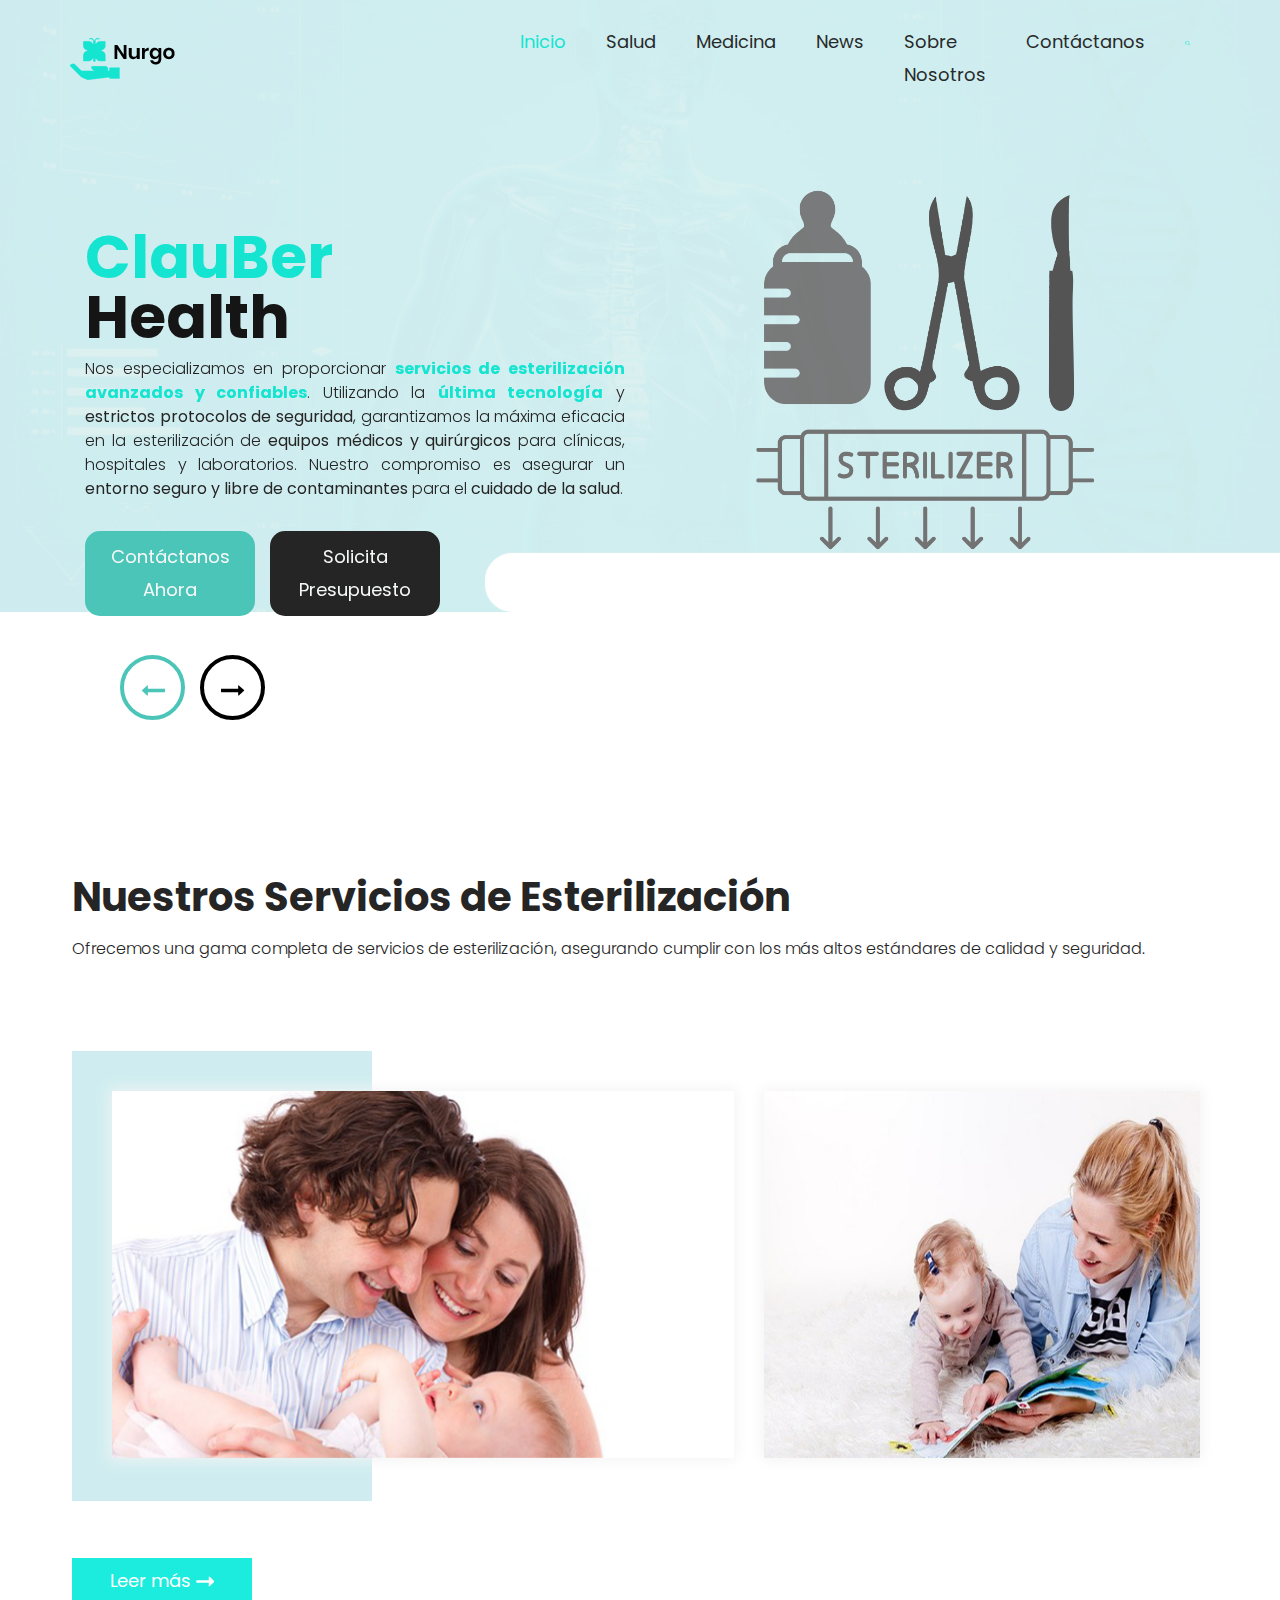
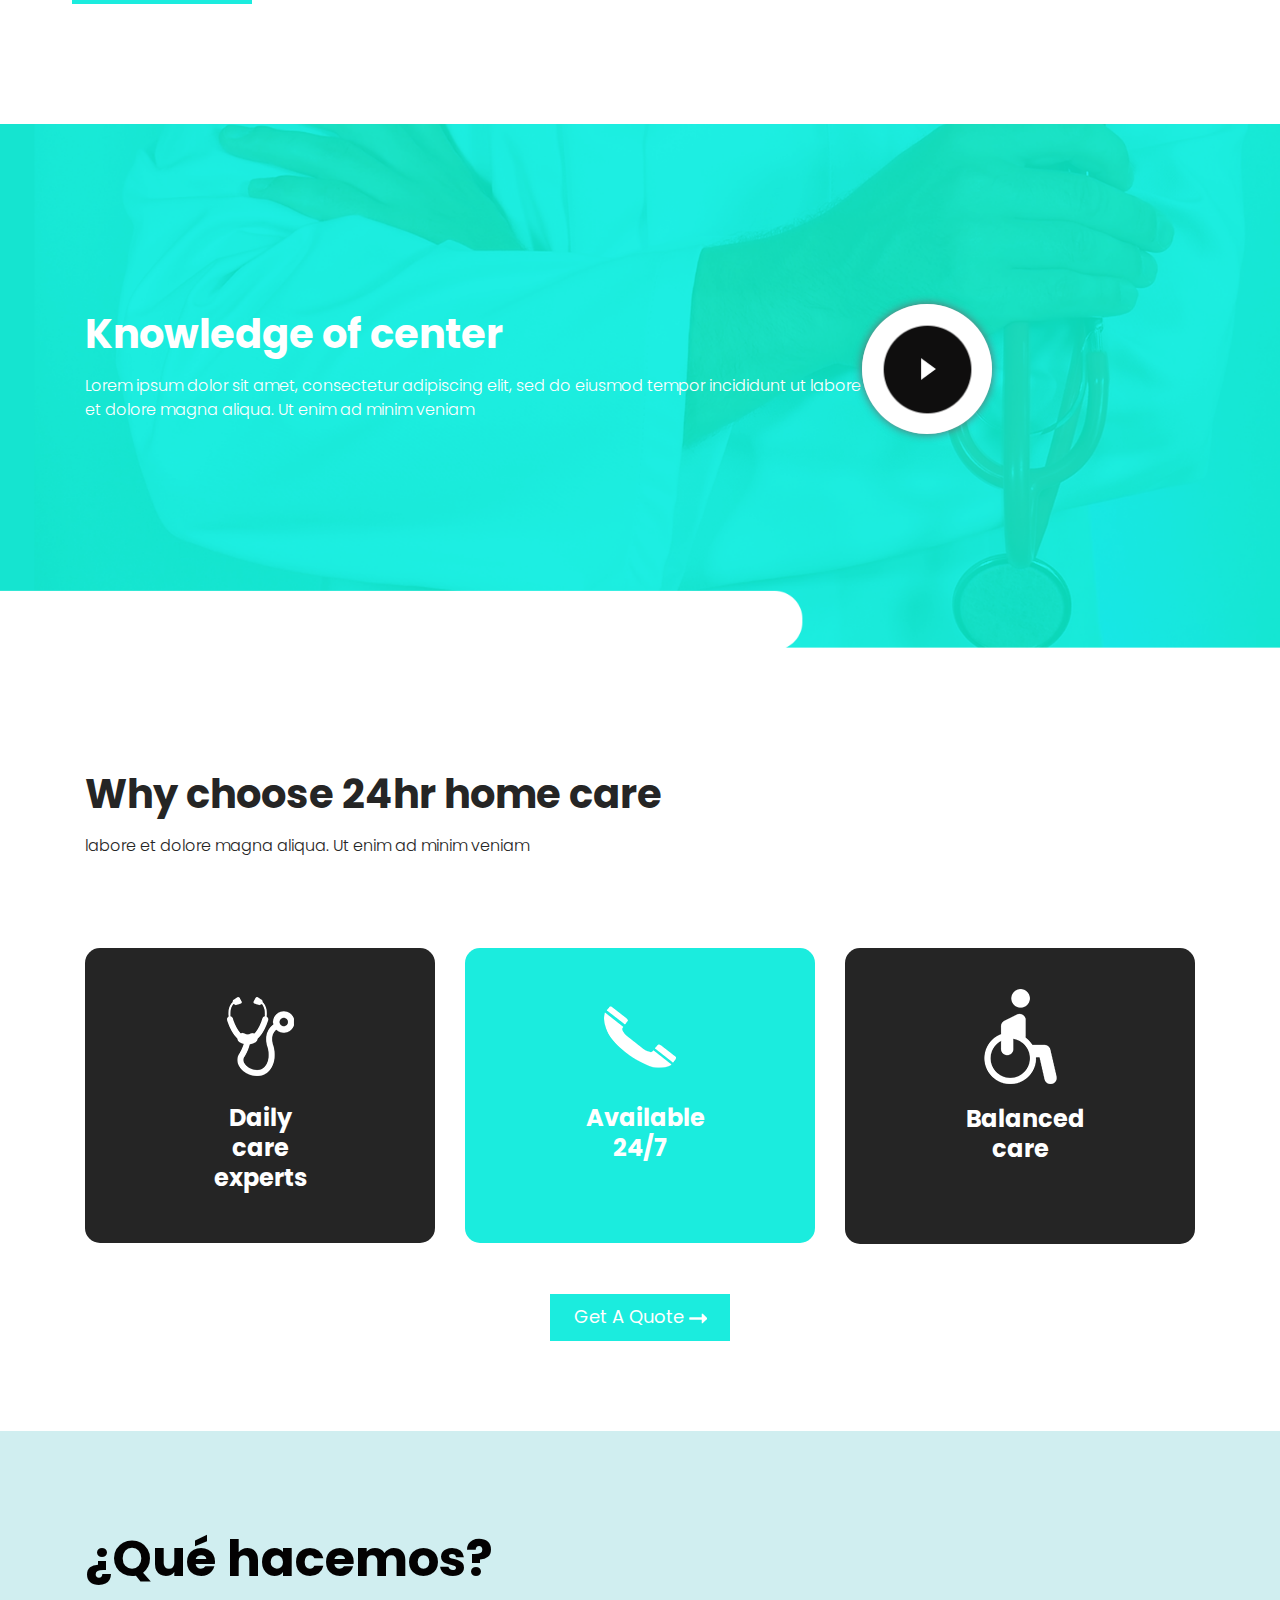
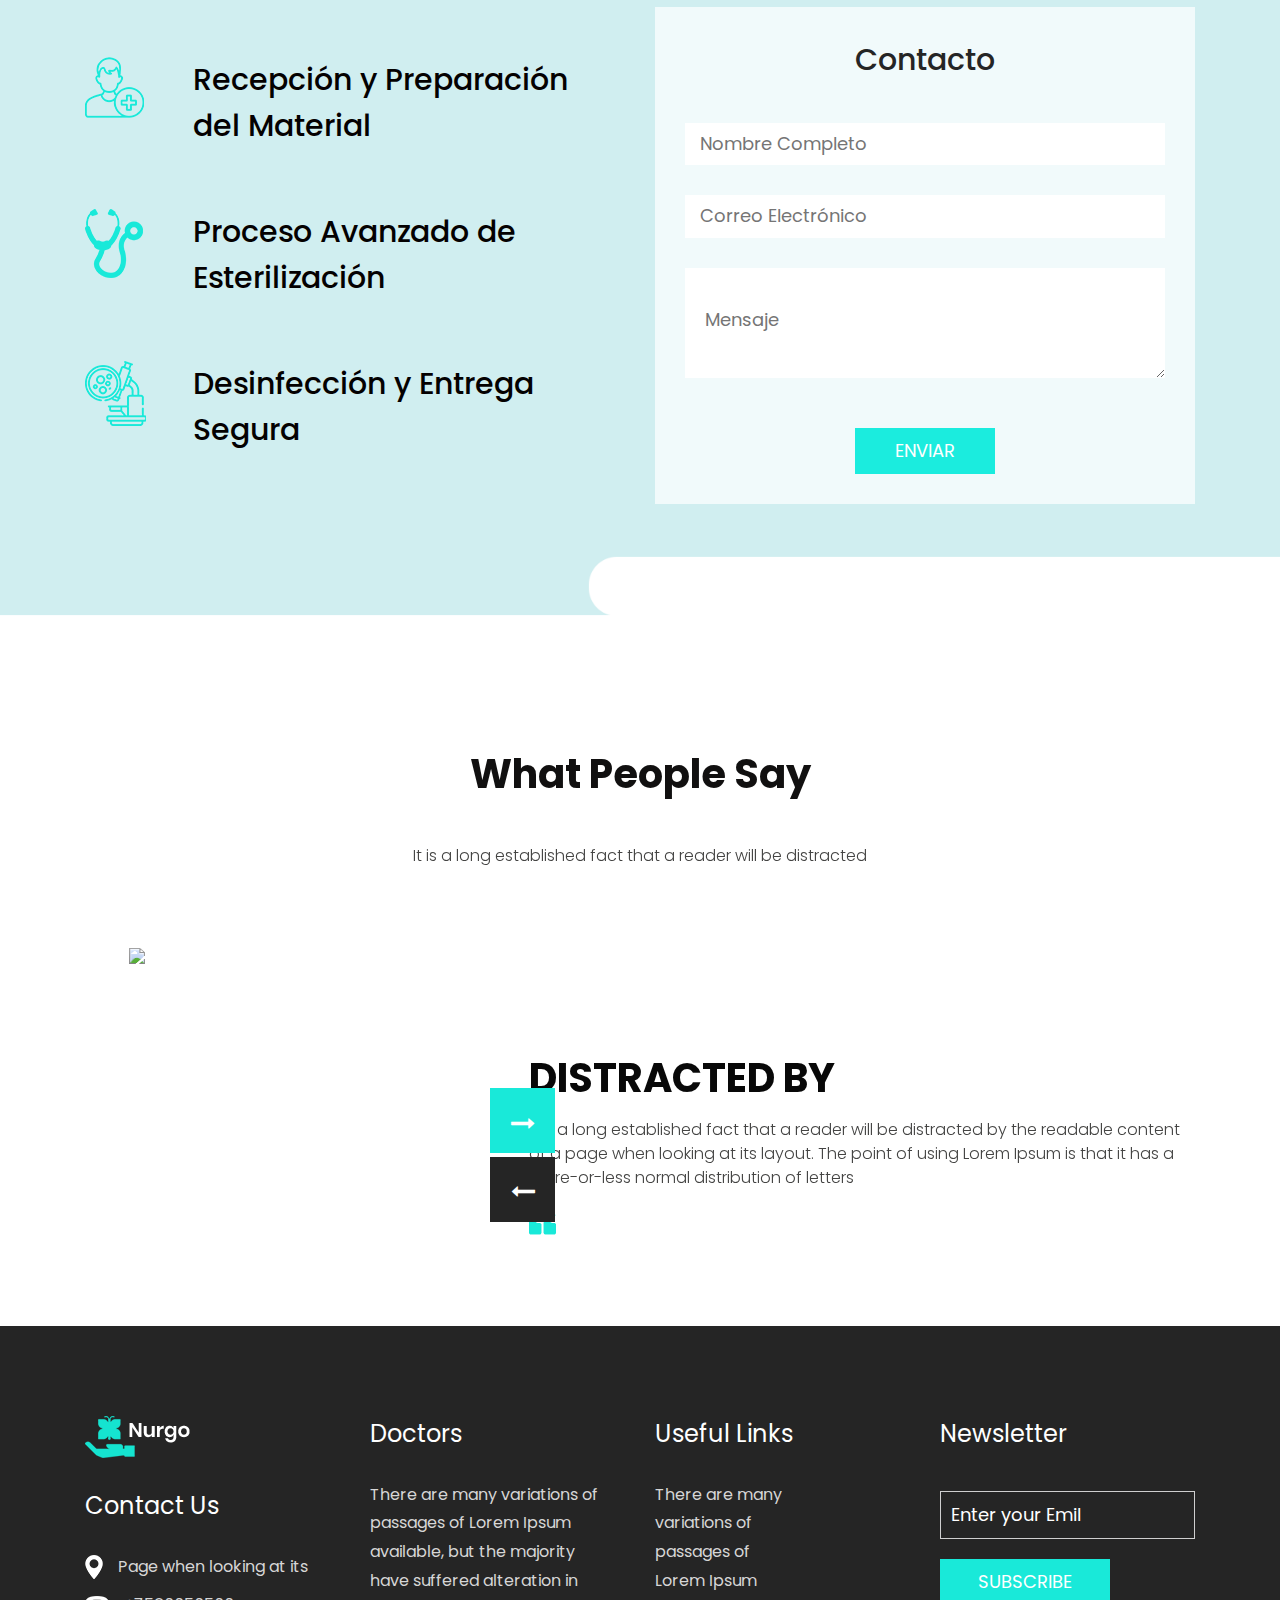
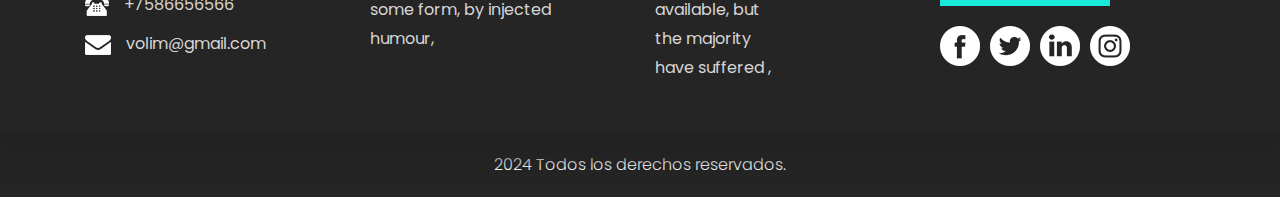
==== commit e2c07478: "Segundos cambios" ====
--- a/index.html
+++ b/index.html
@@ -75,7 +75,7 @@
                      <div class="row">
                         <div class="col-md-6">
                            <h1 class="banner_taital">ClauBer <br><span style="color: #151515;">Health</span></h1>
-                           <p class="banner_text">En <strong>CLAUBER HEALTH</strong>, nos especializamos en proporcionar <strong>servicios de esterilización avanzados y confiables</strong>. Utilizando la <strong>última tecnología</strong> y <strong>estrictos protocolos de seguridad</strong>, garantizamos la máxima eficacia en la esterilización de <strong>equipos médicos y quirúrgicos</strong> para clínicas, hospitales y laboratorios. Nuestro compromiso es asegurar un <strong>entorno seguro y libre de contaminantes</strong> para el <strong>cuidado de la salud</strong>.
+                           <p class="banner_text">Nos especializamos en proporcionar <strong class="highlight">servicios de esterilización avanzados y confiables</strong>. Utilizando la <strong class="highlight">última tecnología</strong> y <strong>estrictos protocolos de seguridad</strong>, garantizamos la máxima eficacia en la esterilización de <strong>equipos médicos y quirúrgicos</strong> para clínicas, hospitales y laboratorios. Nuestro compromiso es asegurar un <strong>entorno seguro y libre de contaminantes</strong> para el <strong>cuidado de la salud</strong>.
                            </p>
                            <div class="btn_main">
                               <div class="more_bt"><a href="#">Contáctanos Ahora</a></div>
@@ -95,7 +95,7 @@
                      <div class="row">
                         <div class="col-md-6">
                            <h1 class="banner_taital">ClauBer <br><span style="color: #151515;">Health</span></h1>
-                           <p class="banner_text">There are many variations of passages of Lorem Ipsum</p>
+                           <p class="banner_text">Ofrecemos  <strong class="highlight">servicios de esterilización quirúrgica oftalmológica</strong>, asegurando estándares máximos de seguridad y calidad, fundamentales para el éxito de procedimientos delicados en el 2024</p>
                            <div class="btn_main">
                               <div class="more_bt"><a href="#">Contáctanos Ahora</a></div>
                               <div class="contact_bt"><a href="#">Solicita Presupuesto</a></div>
@@ -114,7 +114,7 @@
                      <div class="row">
                         <div class="col-md-6">
                            <h1 class="banner_taital">ClauBer <br><span style="color: #151515;">Health</span></h1>
-                           <p class="banner_text">There are many variations of passages of Lorem Ipsum</p>
+                           <p class="banner_text">Prestamos tambien <strong class="highlight">servicios quirúrgicos</strong>, combinando tecnología de punta y experticia médica para ofrecer cuidados excepcionales y resultados sobresalientes, siendo una elección preferida para pacientes y profesionales.</p>
                            <div class="btn_main">
                               <div class="more_bt"><a href="#">Contáctanos Ahora</a></div>
                               <div class="contact_bt"><a href="#">Solicita Presupuesto</a></div>
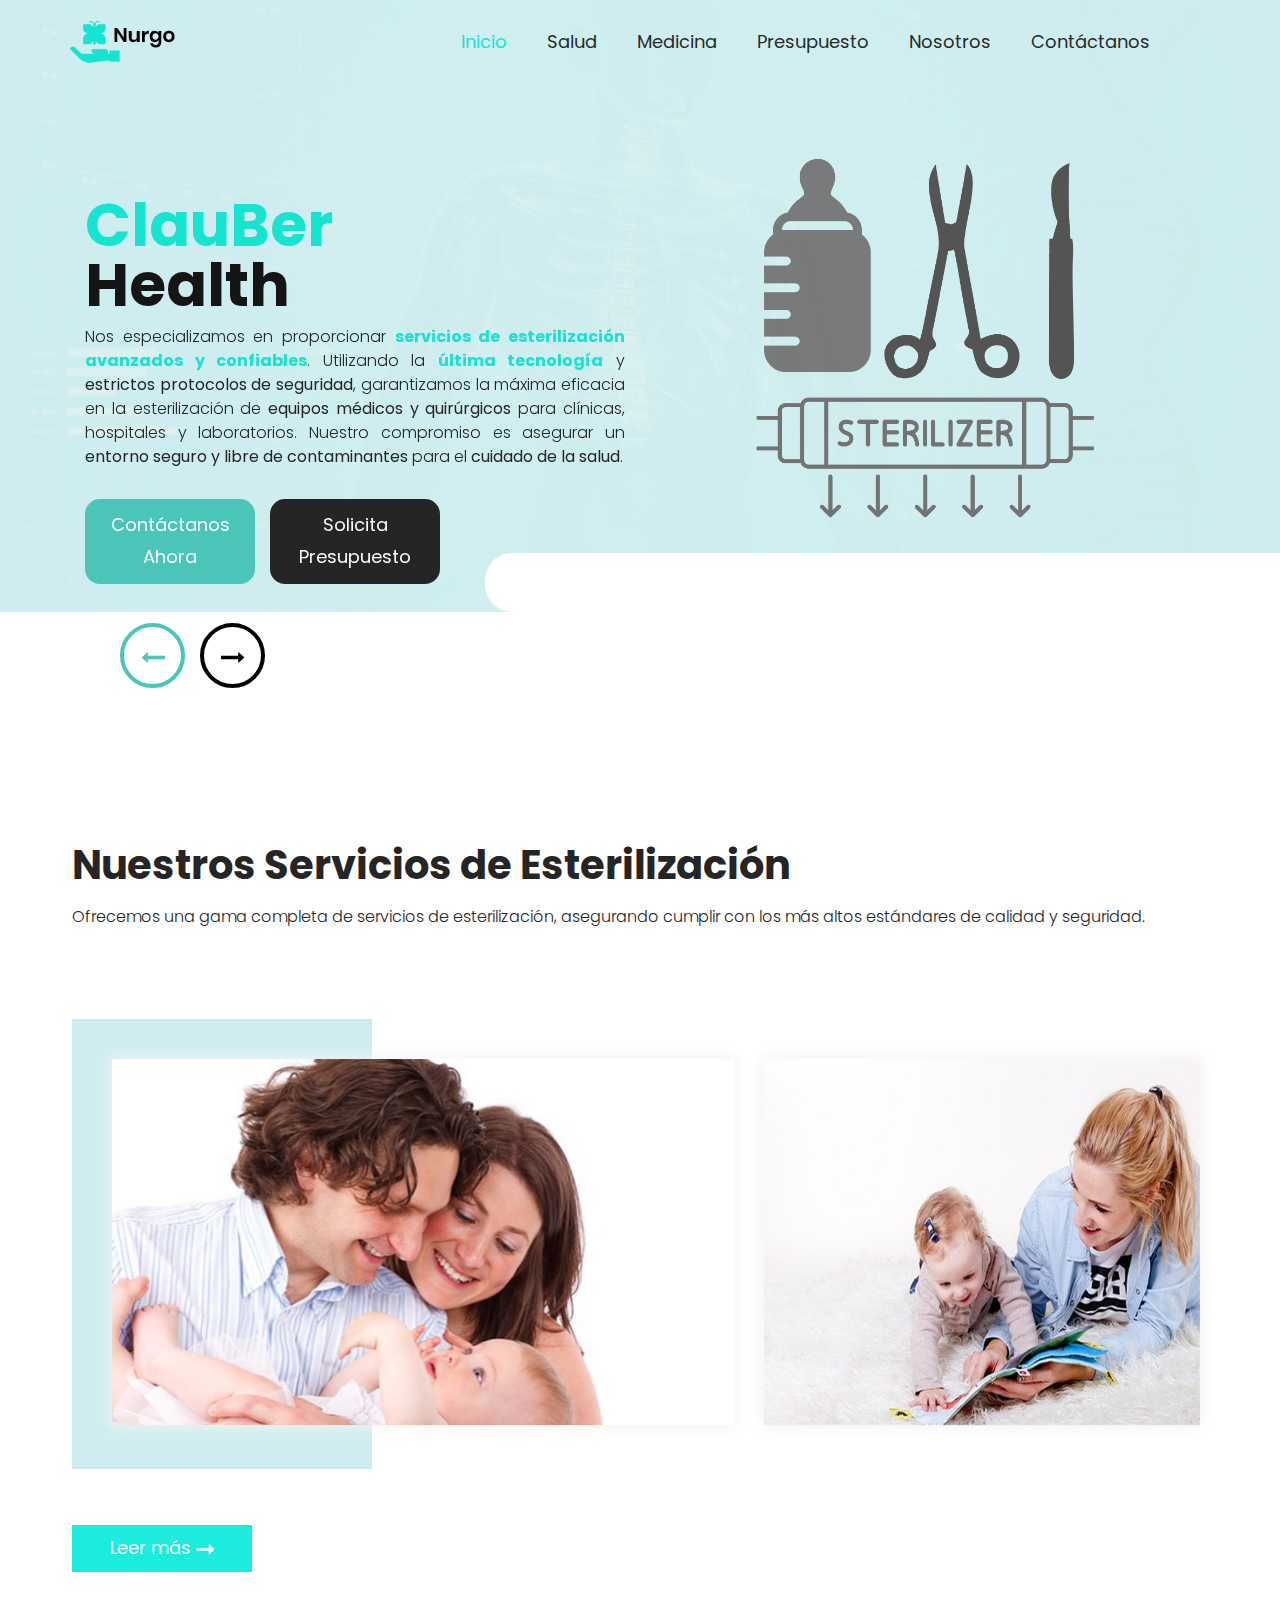
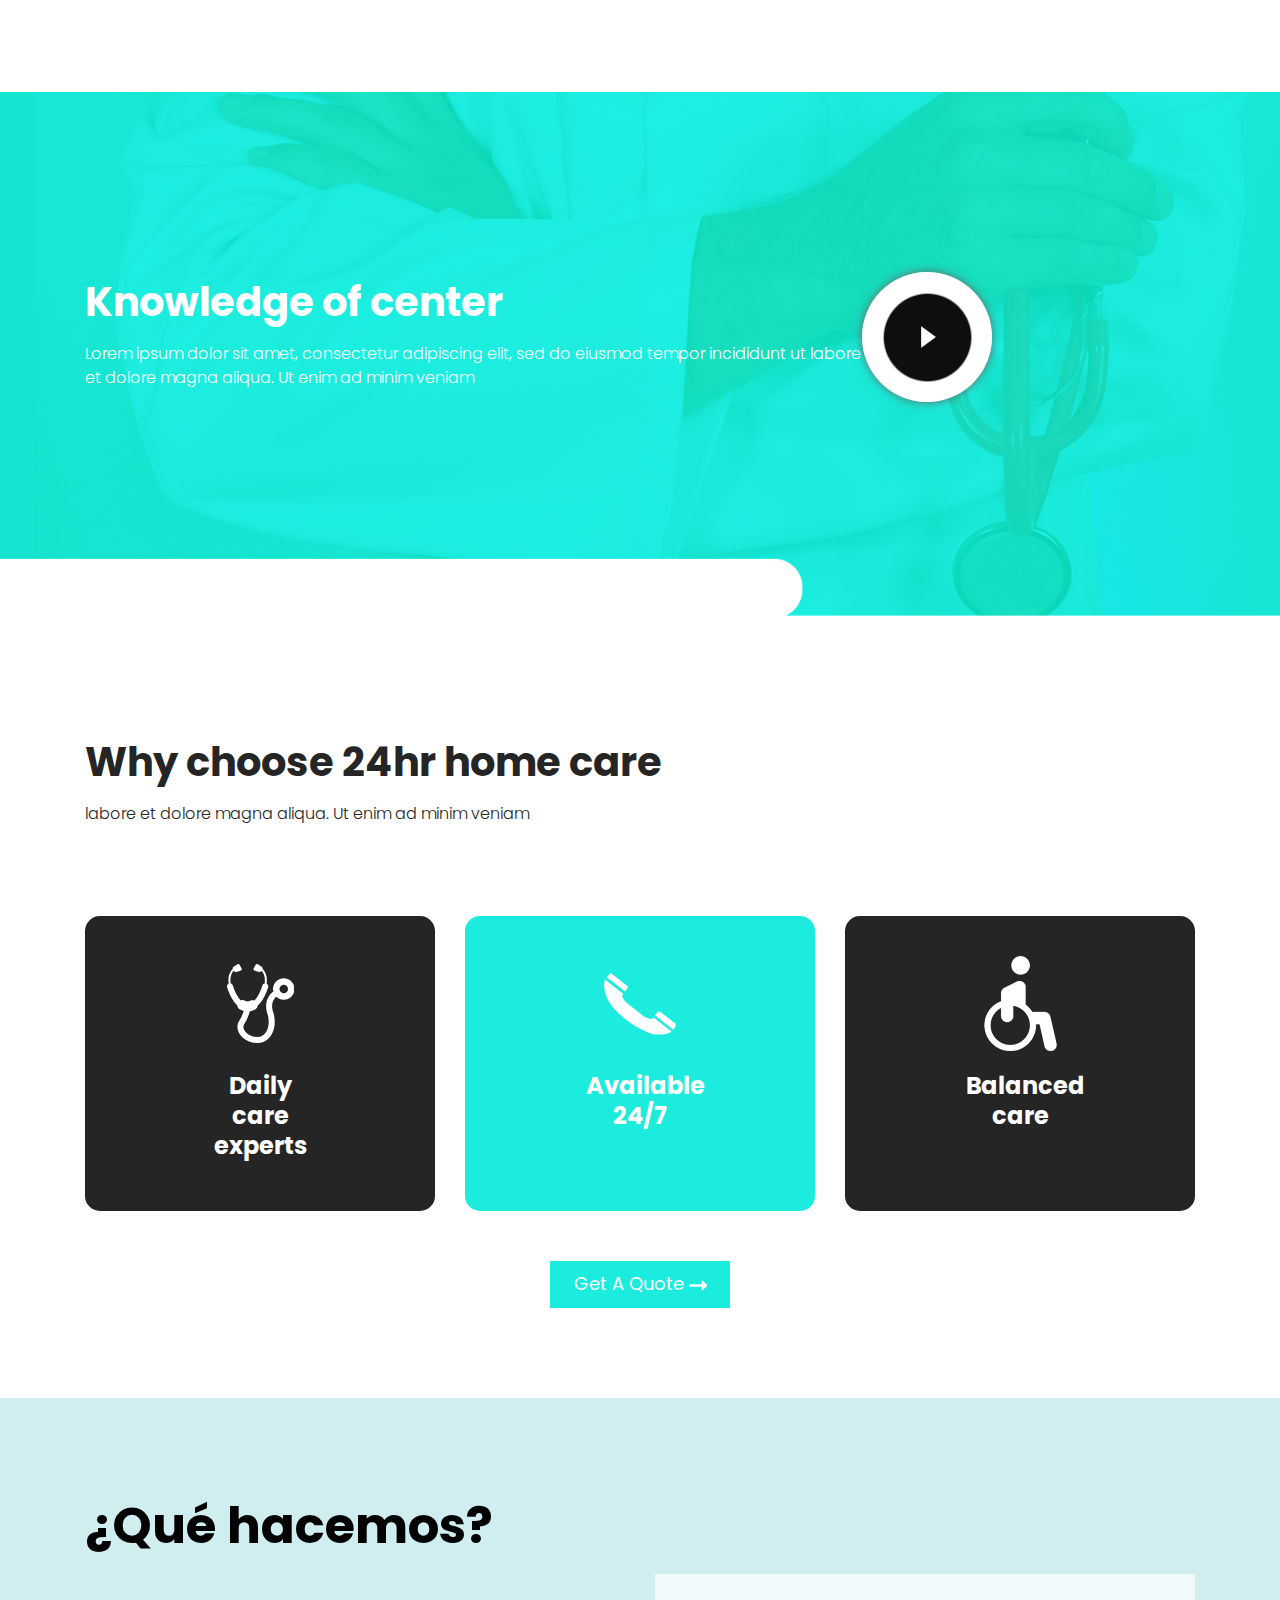
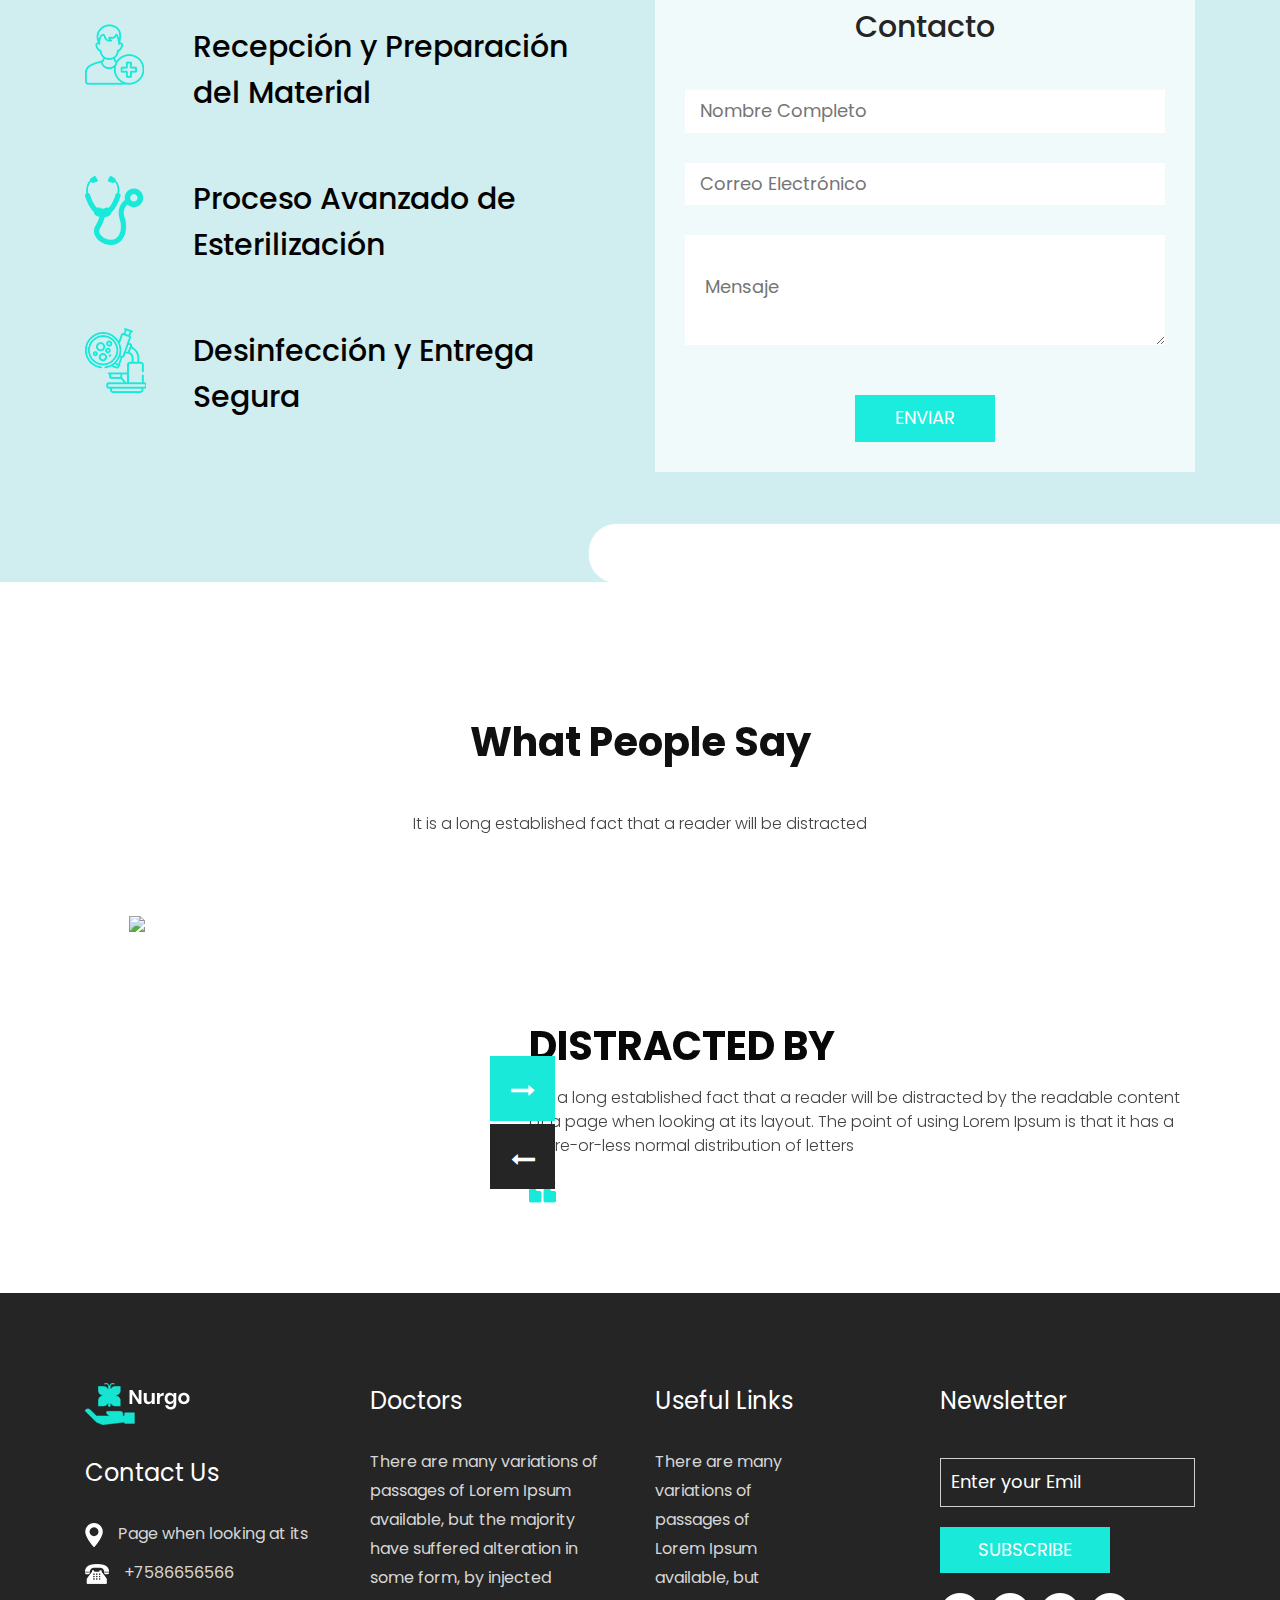
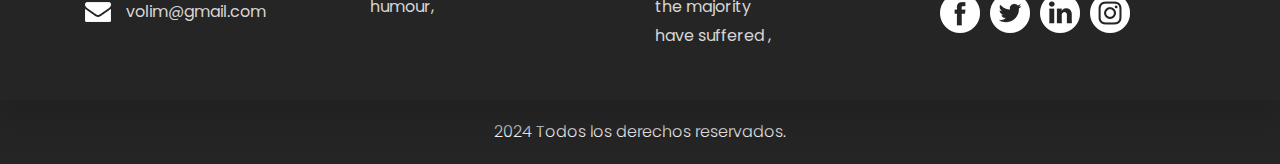
==== commit 04bf7683: "agregado prespuestos" ====
--- a/index.html
+++ b/index.html
@@ -51,10 +51,10 @@
                   <a class="nav-link" href="medicine.html">Medicina</a>
                </li>
                <li class="nav-item">
-                  <a class="nav-link" href="news.html">News</a>
-               </li>
-               <li class="nav-item">
-                  <a class="nav-link" href="client.html">Sobre Nosotros</a>
+                  <a class="nav-link" href="news.html">Presupuesto</a>
+               </li>
+               <li class="nav-item">
+                  <a class="nav-link" href="client.html">Nosotros</a>
                </li>
                <li class="nav-item">
                   <a class="nav-link" href="contact.html">Contáctanos</a>
--- a/css/style.css
+++ b/css/style.css
@@ -592,6 +592,46 @@
     float: left;
 }
 
+.form_section {
+    padding: 60px 0;
+    background: url('../images/form-bg.png'); /* Usa el fondo que prefieras */
+    background-size: cover;
+}
+
+.form_taital {
+    text-align: center;
+    color: #111111;
+    font-size: 30px;
+    margin-bottom: 40px;
+}
+
+.form-group label {
+    font-size: 16px;
+    color: #666;
+    margin-bottom: 10px;
+    display: block;
+}
+
+.form-control {
+    width: 100%;
+    padding: 10px;
+    border: 1px solid #ddd;
+    margin-bottom: 20px;
+}
+
+.btn-primary {
+    background-color: #4bc5b8;
+    border: none;
+    padding: 10px 20px;
+    color: #fff;
+    cursor: pointer;
+    transition: background-color 0.3s;
+}
+
+.btn-primary:hover {
+    background-color: #39a0a4;
+}
+
 .box_main {
     width: 100%;
     float: left;
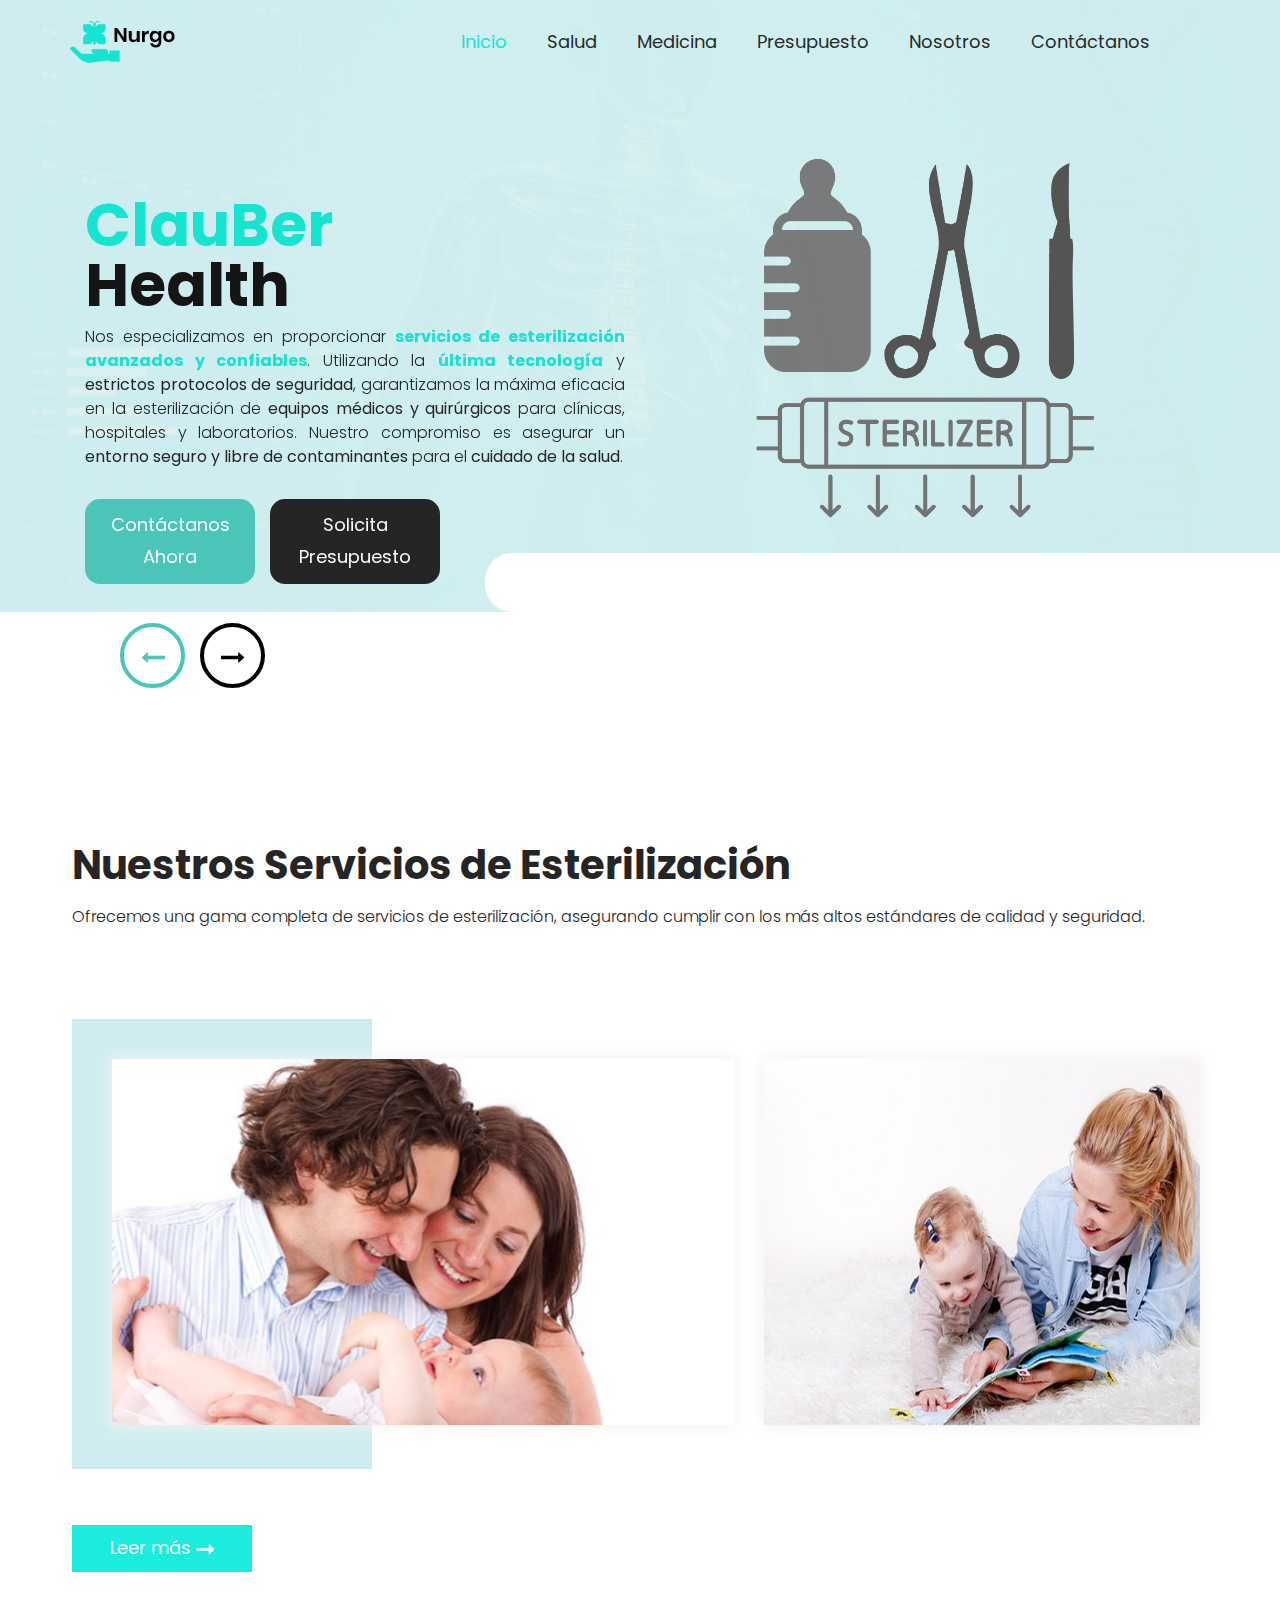
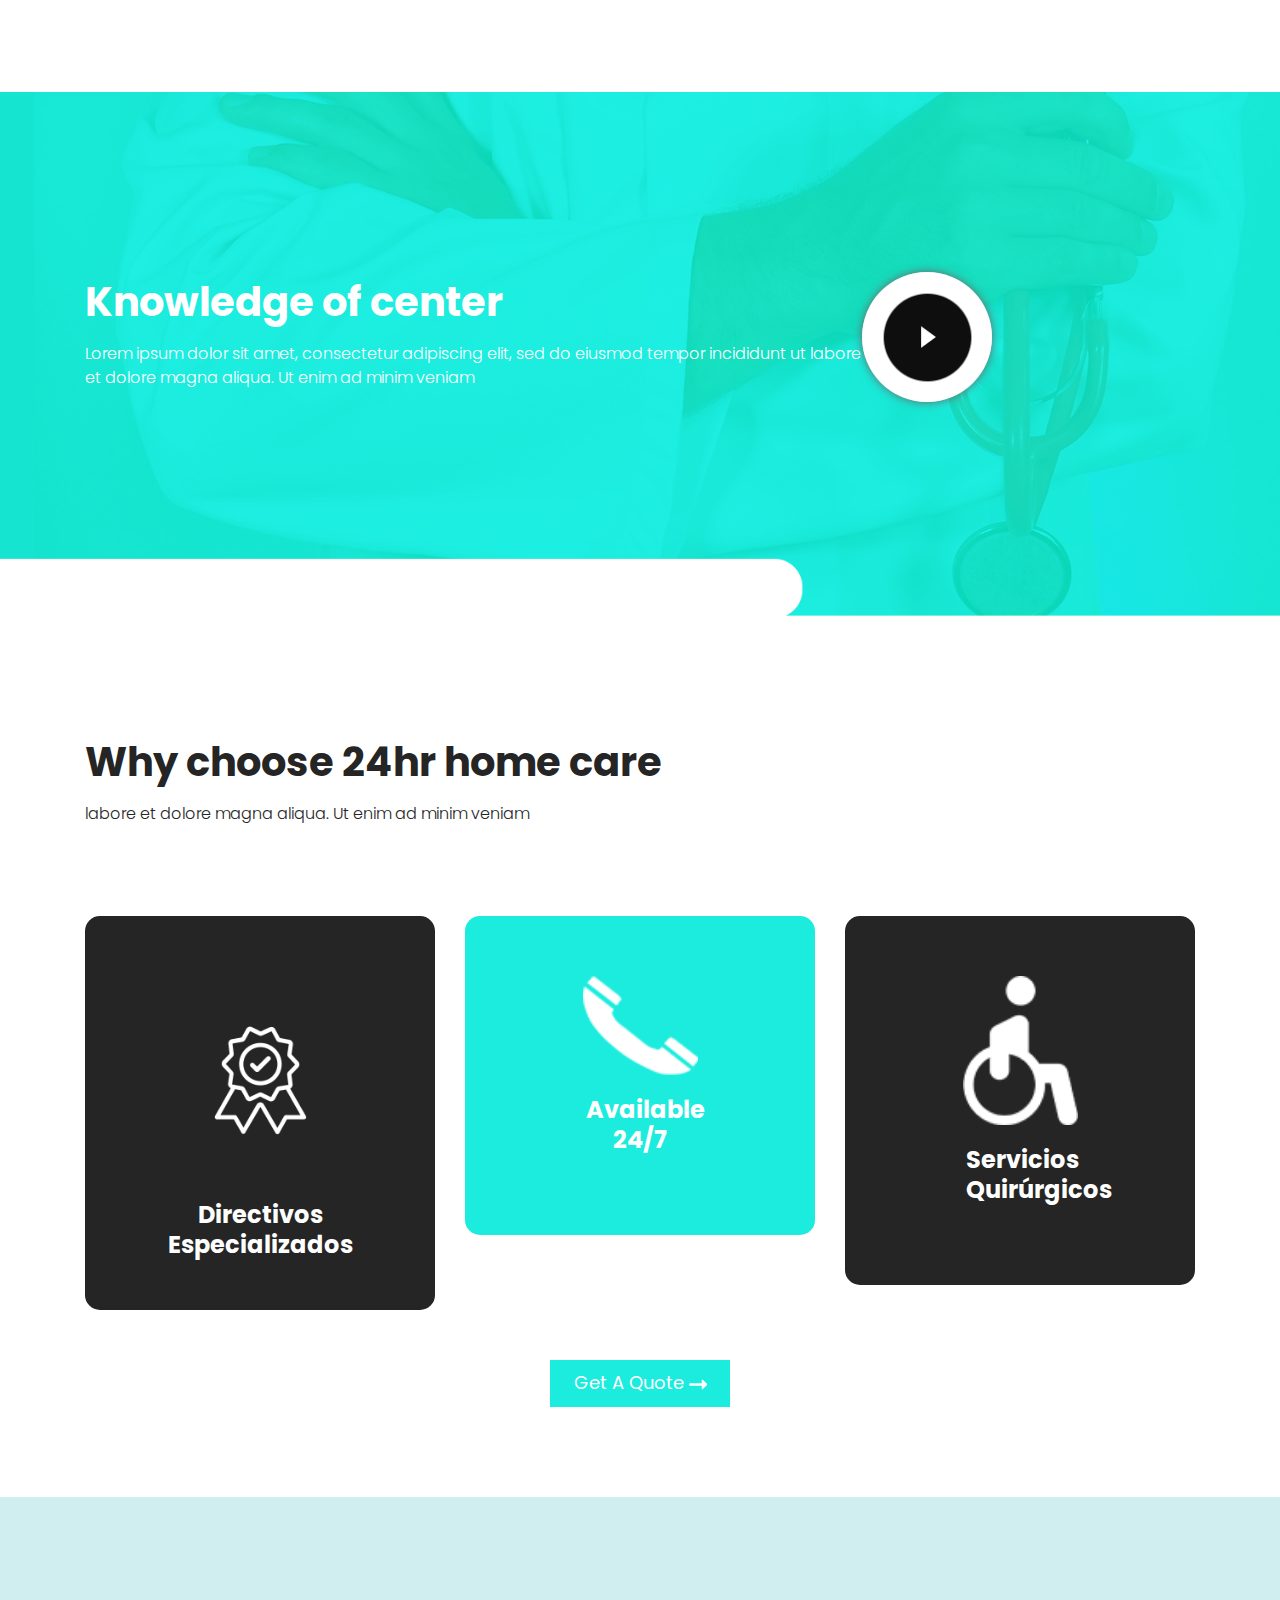
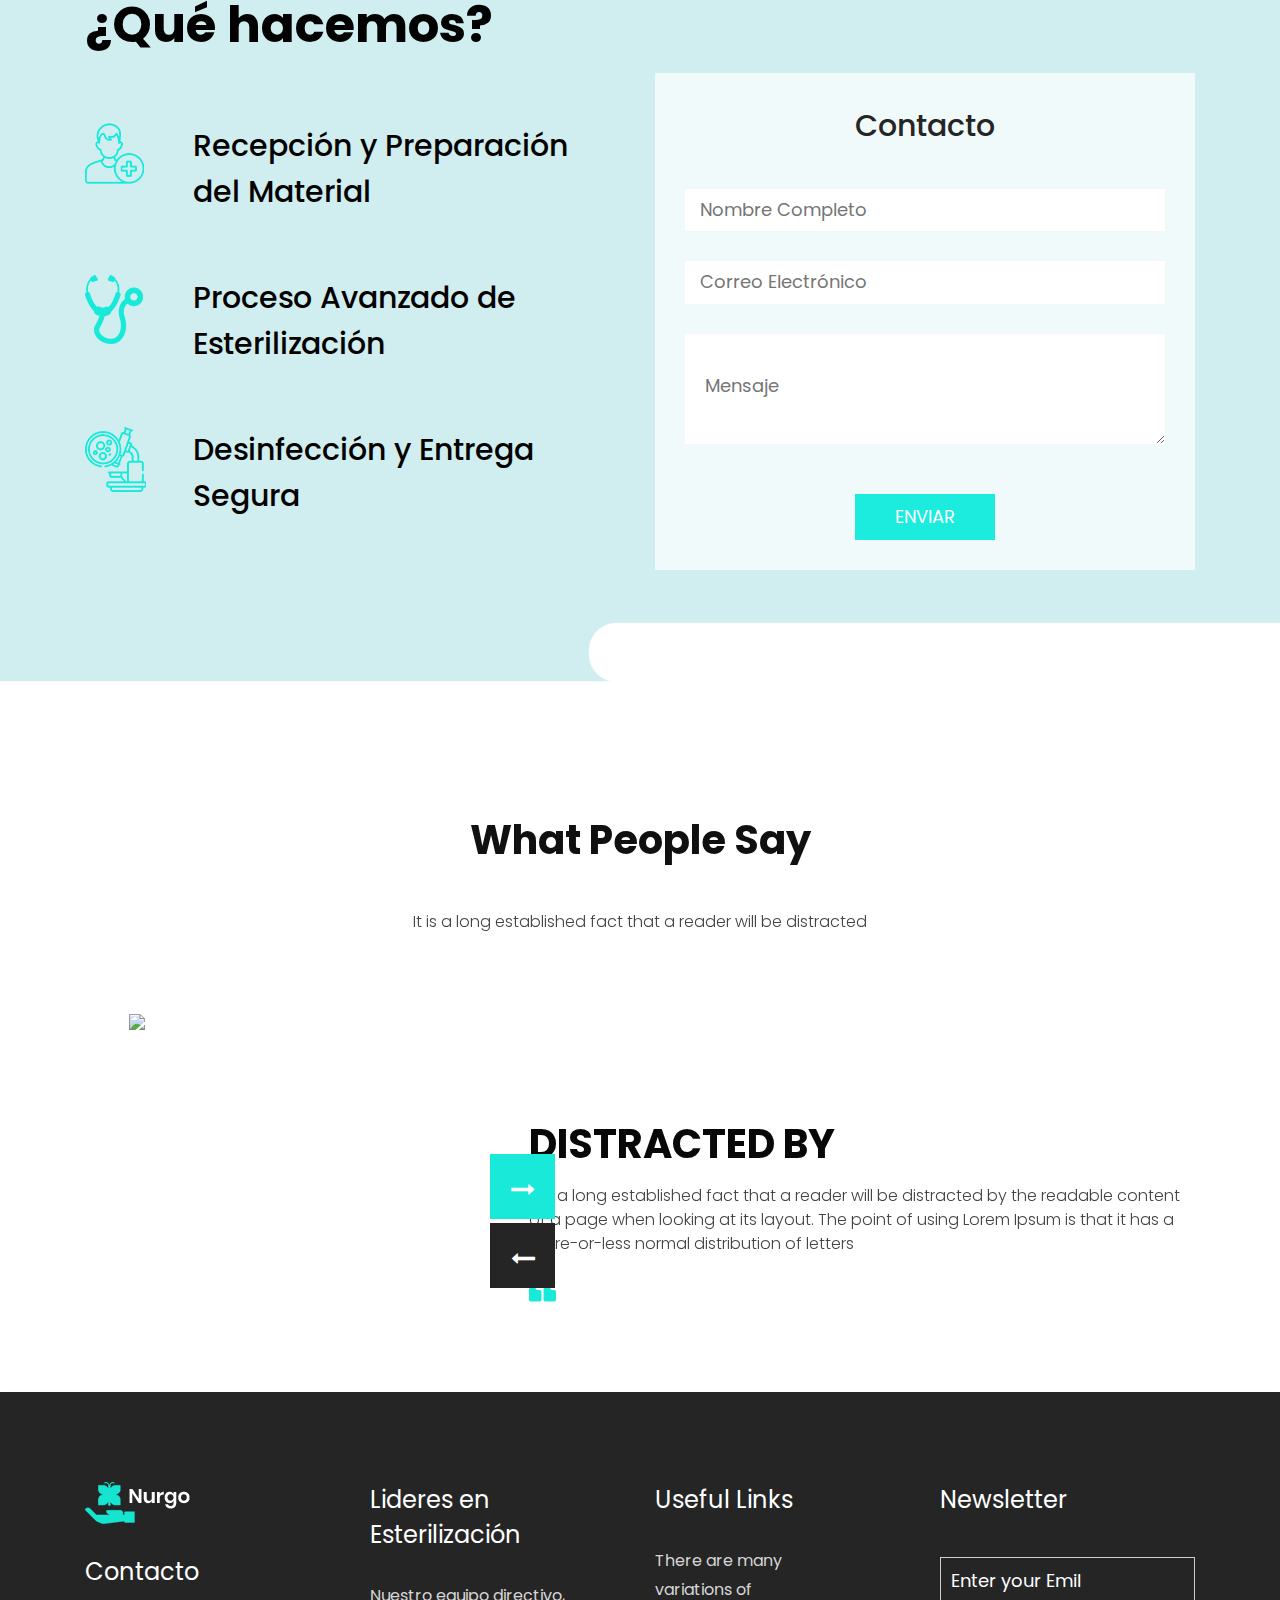
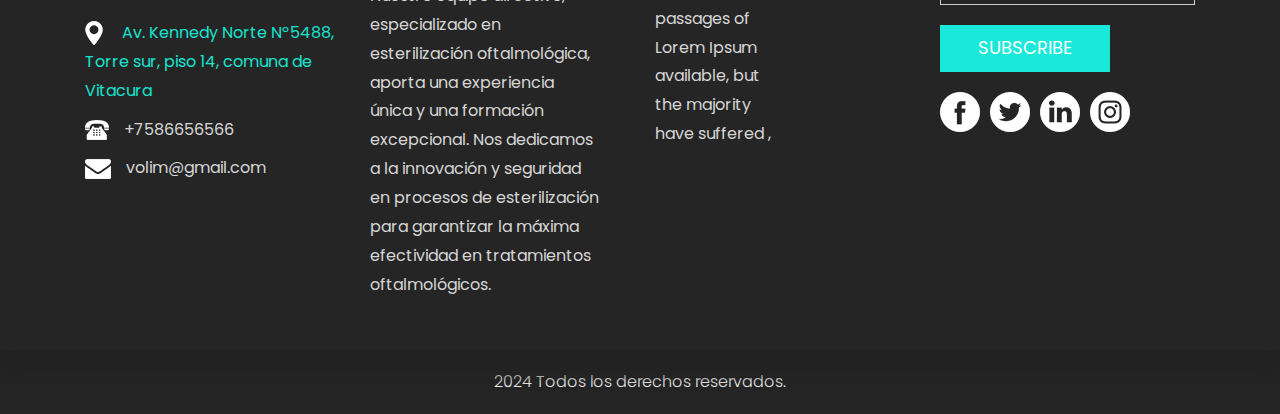
==== commit 2946fb96: "nueva parte" ====
--- a/index.html
+++ b/index.html
@@ -79,7 +79,7 @@
                            </p>
                            <div class="btn_main">
                               <div class="more_bt"><a href="#">Contáctanos Ahora</a></div>
-                              <div class="contact_bt"><a href="#">Solicita Presupuesto</a></div>
+                              <div class="contact_bt"><a href="news.html">Solicita Presupuesto</a></div>
                            </div>
                         </div>
                         <div class="col-md-6">
@@ -98,7 +98,7 @@
                            <p class="banner_text">Ofrecemos  <strong class="highlight">servicios de esterilización quirúrgica oftalmológica</strong>, asegurando estándares máximos de seguridad y calidad, fundamentales para el éxito de procedimientos delicados en el 2024</p>
                            <div class="btn_main">
                               <div class="more_bt"><a href="#">Contáctanos Ahora</a></div>
-                              <div class="contact_bt"><a href="#">Solicita Presupuesto</a></div>
+                              <div class="contact_bt"><a href="news.html">Solicita Presupuesto</a></div>
                            </div>
                         </div>
                         <div class="col-md-6">
@@ -117,7 +117,7 @@
                            <p class="banner_text">Prestamos tambien <strong class="highlight">servicios quirúrgicos</strong>, combinando tecnología de punta y experticia médica para ofrecer cuidados excepcionales y resultados sobresalientes, siendo una elección preferida para pacientes y profesionales.</p>
                            <div class="btn_main">
                               <div class="more_bt"><a href="#">Contáctanos Ahora</a></div>
-                              <div class="contact_bt"><a href="#">Solicita Presupuesto</a></div>
+                              <div class="contact_bt"><a href="news.html">Solicita Presupuesto</a></div>
                            </div>
                         </div>
                         <div class="col-md-6">
@@ -194,8 +194,8 @@
             <div class="row">
                <div class="col-lg-4 col-sm-6">
                   <div class="box_main">
-                     <div class="icon_1"><img src="images/icon-2.png"></div>
-                     <h4 class="daily_text">Daily care experts</h4>
+                     <div class="icon_1"><img src="images/img-certified.png"></div>
+                     <h4 class="daily_text">Directivos Especializados</h4>
                   </div>
                </div>
                <div class="col-lg-4 col-sm-6">
@@ -207,7 +207,7 @@
                <div class="col-lg-4 col-sm-6">
                   <div class="box_main">
                      <div class="icon_1"><img src="images/icon-4.png"></div>
-                     <h4 class="daily_text_1">Balanced care</h4>
+                     <h4 class="daily_text_1">Servicios Quirúrgicos</h4>
                   </div>
                </div>
             </div>
@@ -318,15 +318,26 @@
          <div class="row">
             <div class="col-lg-3 col-sm-6">
                <div class="footer_logo"><a href="index.html"><img src="images/footer-logo.png"></a></div>
-               <h1 class="adderss_text">Contact Us</h1>
-               <div class="map_icon"><img src="images/map-icon.png"><span class="paddlin_left_0">Page when looking at its</span></div>
+               <h1 class="adderss_text">Contacto</h1>
+               <div class="map_icon" onclick="openGoogleMaps()">
+                  <img src="images/map-icon.png">
+                  <a class="map-link" href="#">
+                      <span class="paddlin_left_0">Av. Kennedy Norte Nº5488, Torre sur, piso 14, comuna de Vitacura</span>
+                  </a>
+              </div>
+              
+              <script>
+              function openGoogleMaps() {
+                  window.open('https://www.google.es/maps/place/Av.+Pdte.+Kennedy+5488,+7630716+Vitacura,+Regi%C3%B3n+Metropolitana,+Chile/@-33.3994515,-70.5788974,17z/data=!4m6!3m5!1s0x9662cf39268490b3:0x732d1f550e159ab9!8m2!3d-33.3994515!4d-70.5763171!16s%2Fg%2F11jzxk59cn?entry=ttu', '_blank');
+              }
+              </script>
                <div class="map_icon"><img src="images/call-icon.png"><span class="paddlin_left_0">+7586656566</span></div>
                <div class="map_icon"><img src="images/mail-icon.png"><span class="paddlin_left_0">volim@gmail.com</span></div>
             </div>
             <div class="col-lg-3 col-sm-6">
-               <h1 class="adderss_text">Doctors</h1>
-               <div class="hiphop_text_1">There are many variations of passages of Lorem Ipsum available, but the majority have suffered alteration in some form, by injected humour,</div>
-            </div>
+               <h1 class="adderss_text">Lideres en Esterilización</h1>
+                  <div class="hiphop_text_1">Nuestro equipo directivo, especializado en esterilización oftalmológica, aporta una experiencia única y una formación excepcional. Nos dedicamos a la innovación y seguridad en procesos de esterilización para garantizar la máxima efectividad en tratamientos oftalmológicos.</div>
+               </div>
             <div class="col-lg-3 col-sm-6">
                <h1 class="adderss_text">Useful Links</h1>
                <div class="Useful_text">There are many variations of passages of Lorem Ipsum available, but the majority have suffered ,</div>
--- a/css/style.css
+++ b/css/style.css
@@ -639,6 +639,7 @@
     height: auto;
     border-radius: 15px;
     padding: 40px;
+    text-align: center;
 }
 
 .box_main:hover {
@@ -655,15 +656,20 @@
     text-align: center;
     padding-bottom: 20px;
     line-height: 95px;
+    margin: 0 auto;
+    padding: 20px;
+}
+
+.icon_1 img {
+    width: 50%; /* Ajusta este valor según sea necesario */
+    height: auto; /* Mantiene la proporción de la imagen */
 }
 
 .daily_text {
-    width: 40%;
-    margin: 0 auto;
-    text-align: center;
+    width: auto; /* Ajusta la anchura según sea necesario, o usa auto para contenido automático */
+    margin: 0 auto; /* Centra el texto */
     font-weight: bold;
     font-size: 24px;
-    display: block;
     color: #fff;
     line-height: 30px;
 }
@@ -982,6 +988,7 @@
     color: #d6d6d6;
     font-size: 16px;
     margin-left: 0px;
+    
 }
 
 .Useful_text {
@@ -1065,4 +1072,12 @@
 
 .margin_90 {
     margin: 90px 0px;
+}
+.map_icon .map-link {
+    color: #15e4d0; /* Color celeste por defecto */
+    text-decoration: none;
+}
+
+.map_icon .map-link:hover {
+    color: #77c0c2; /* Un tono más claro de celeste para cuando se pasa el cursor */
 }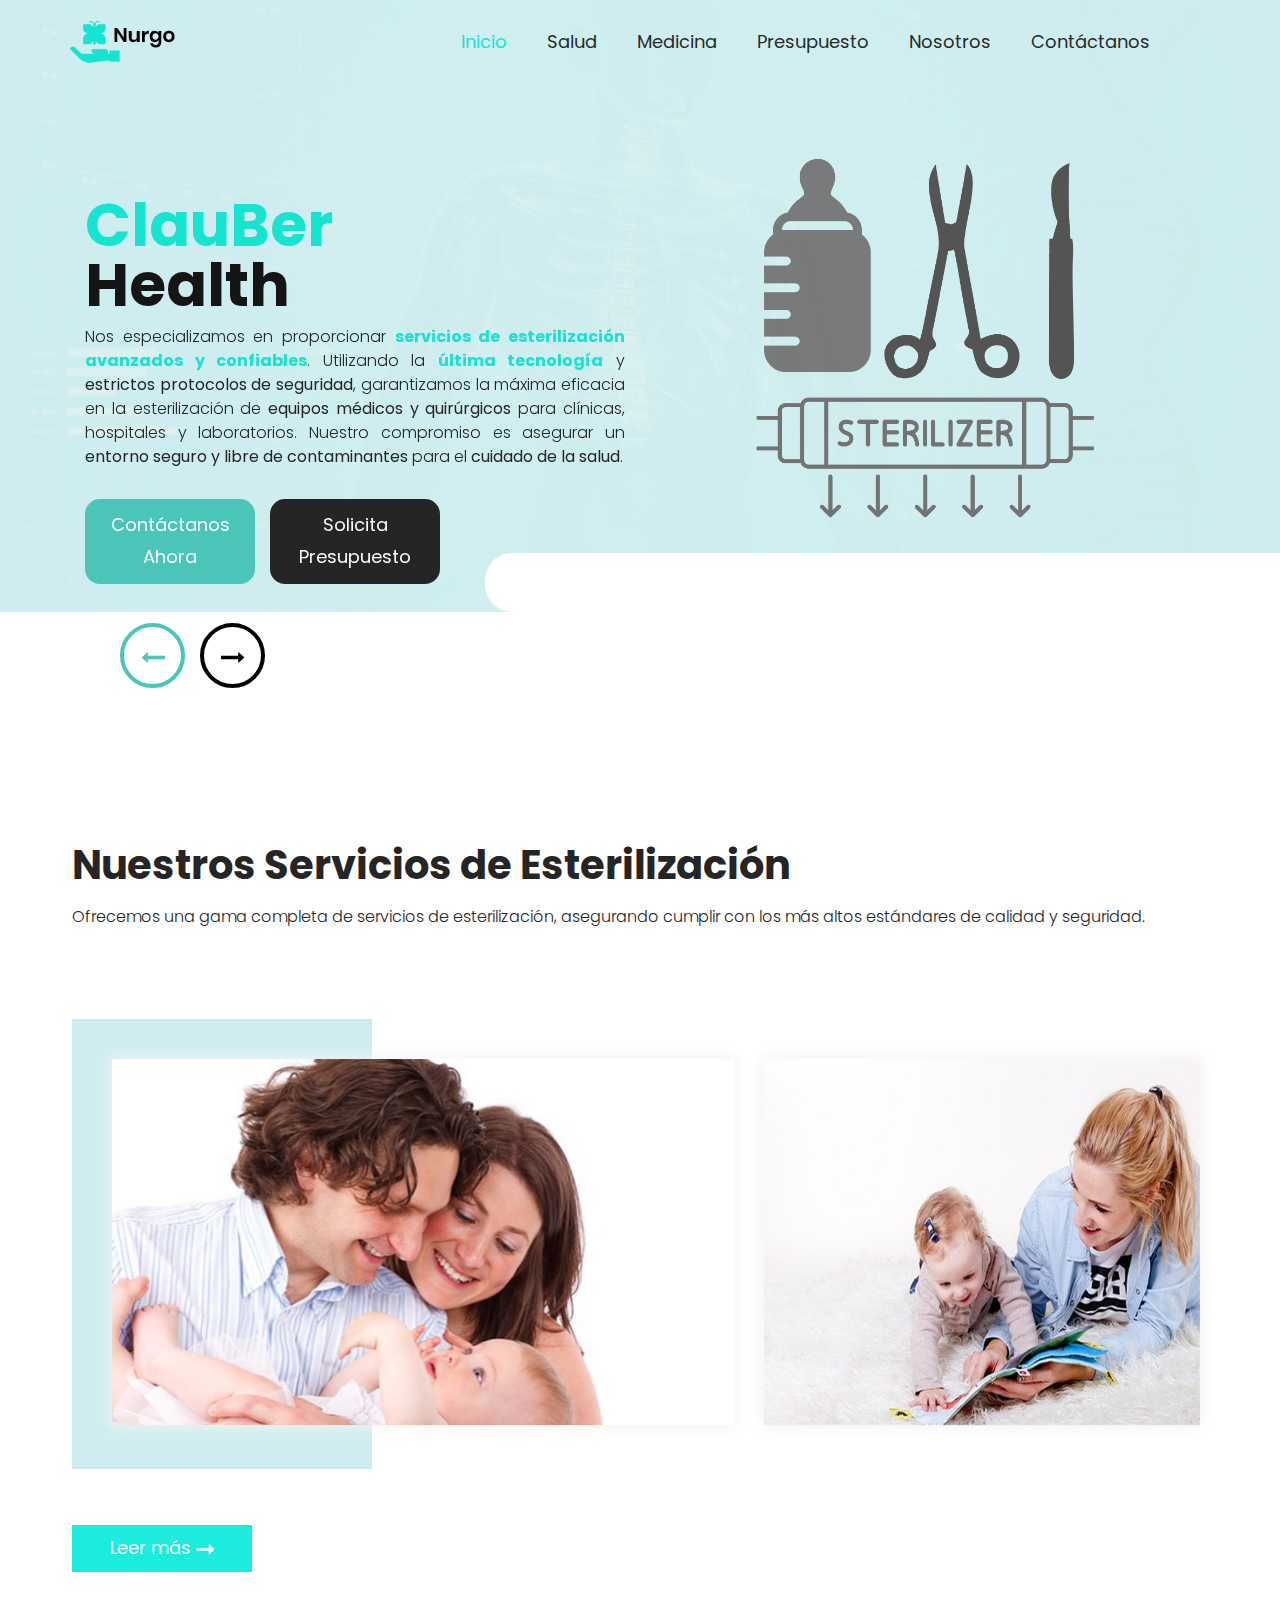
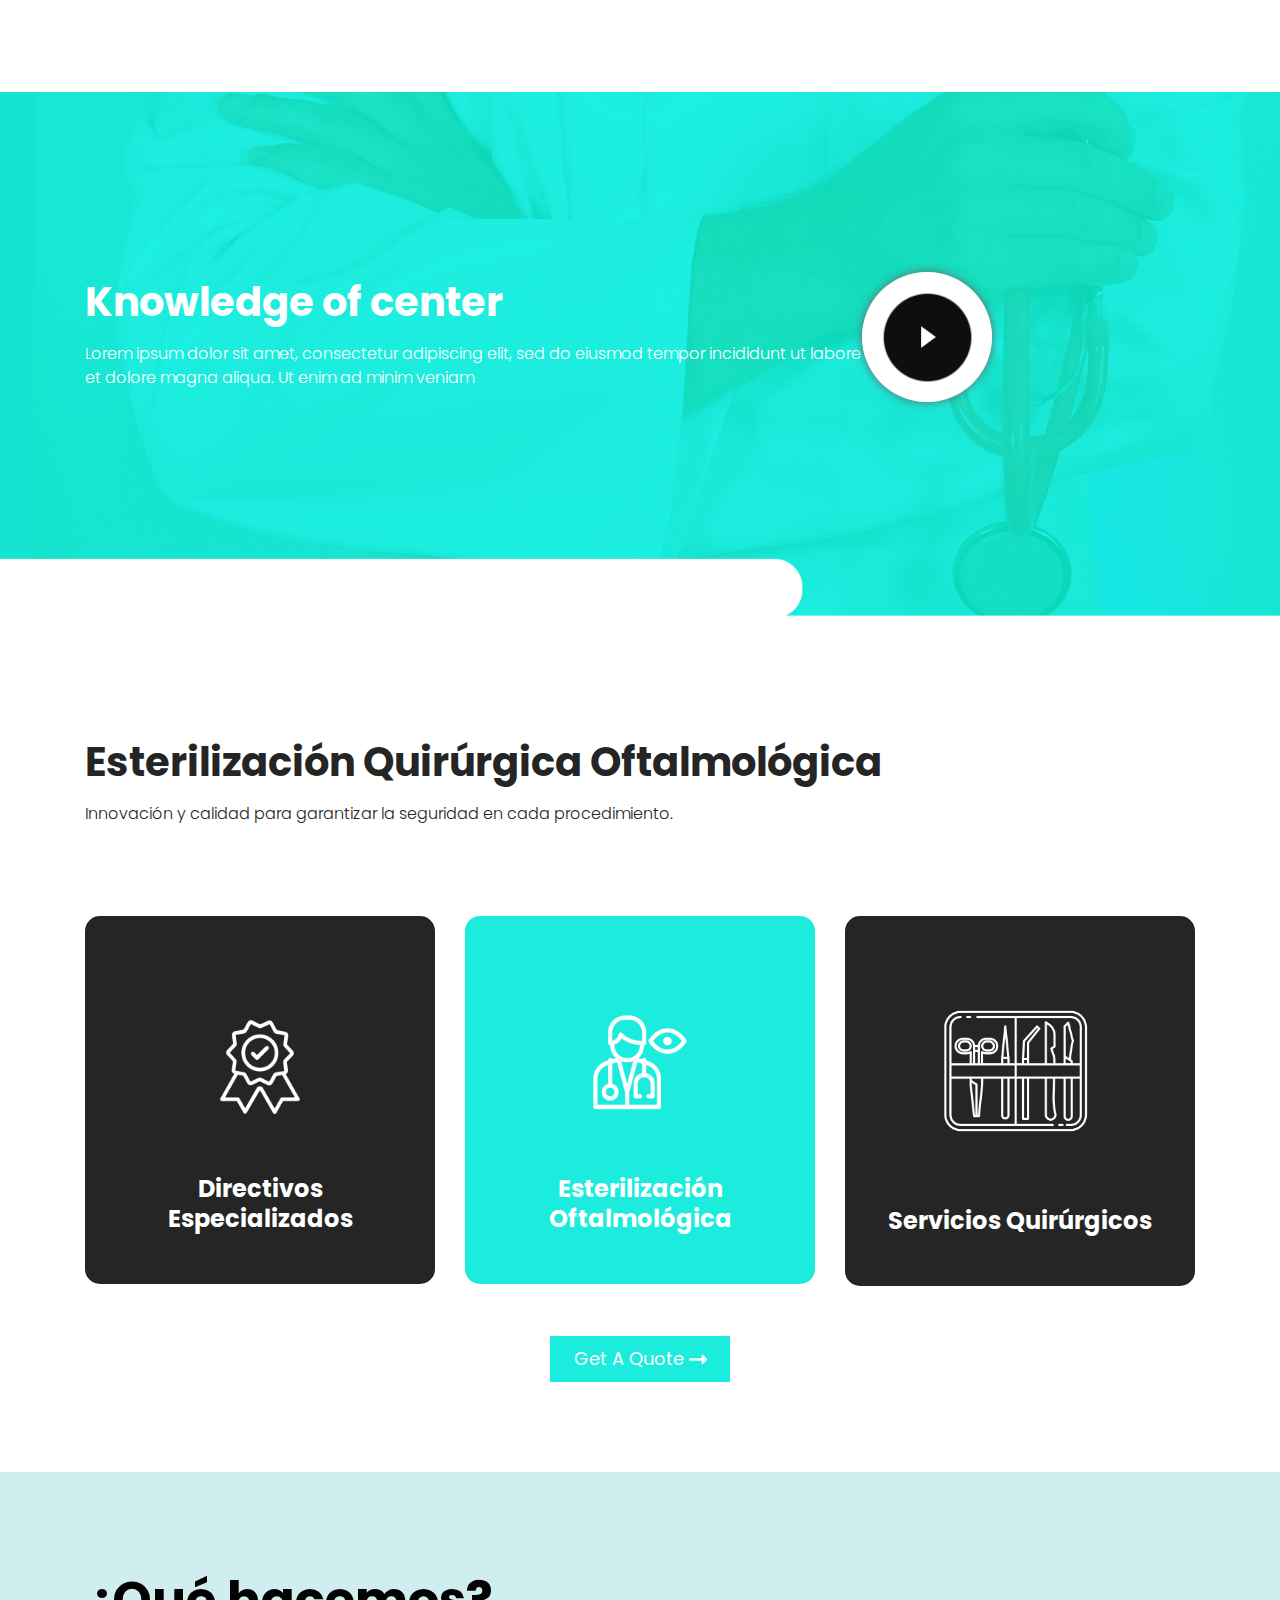
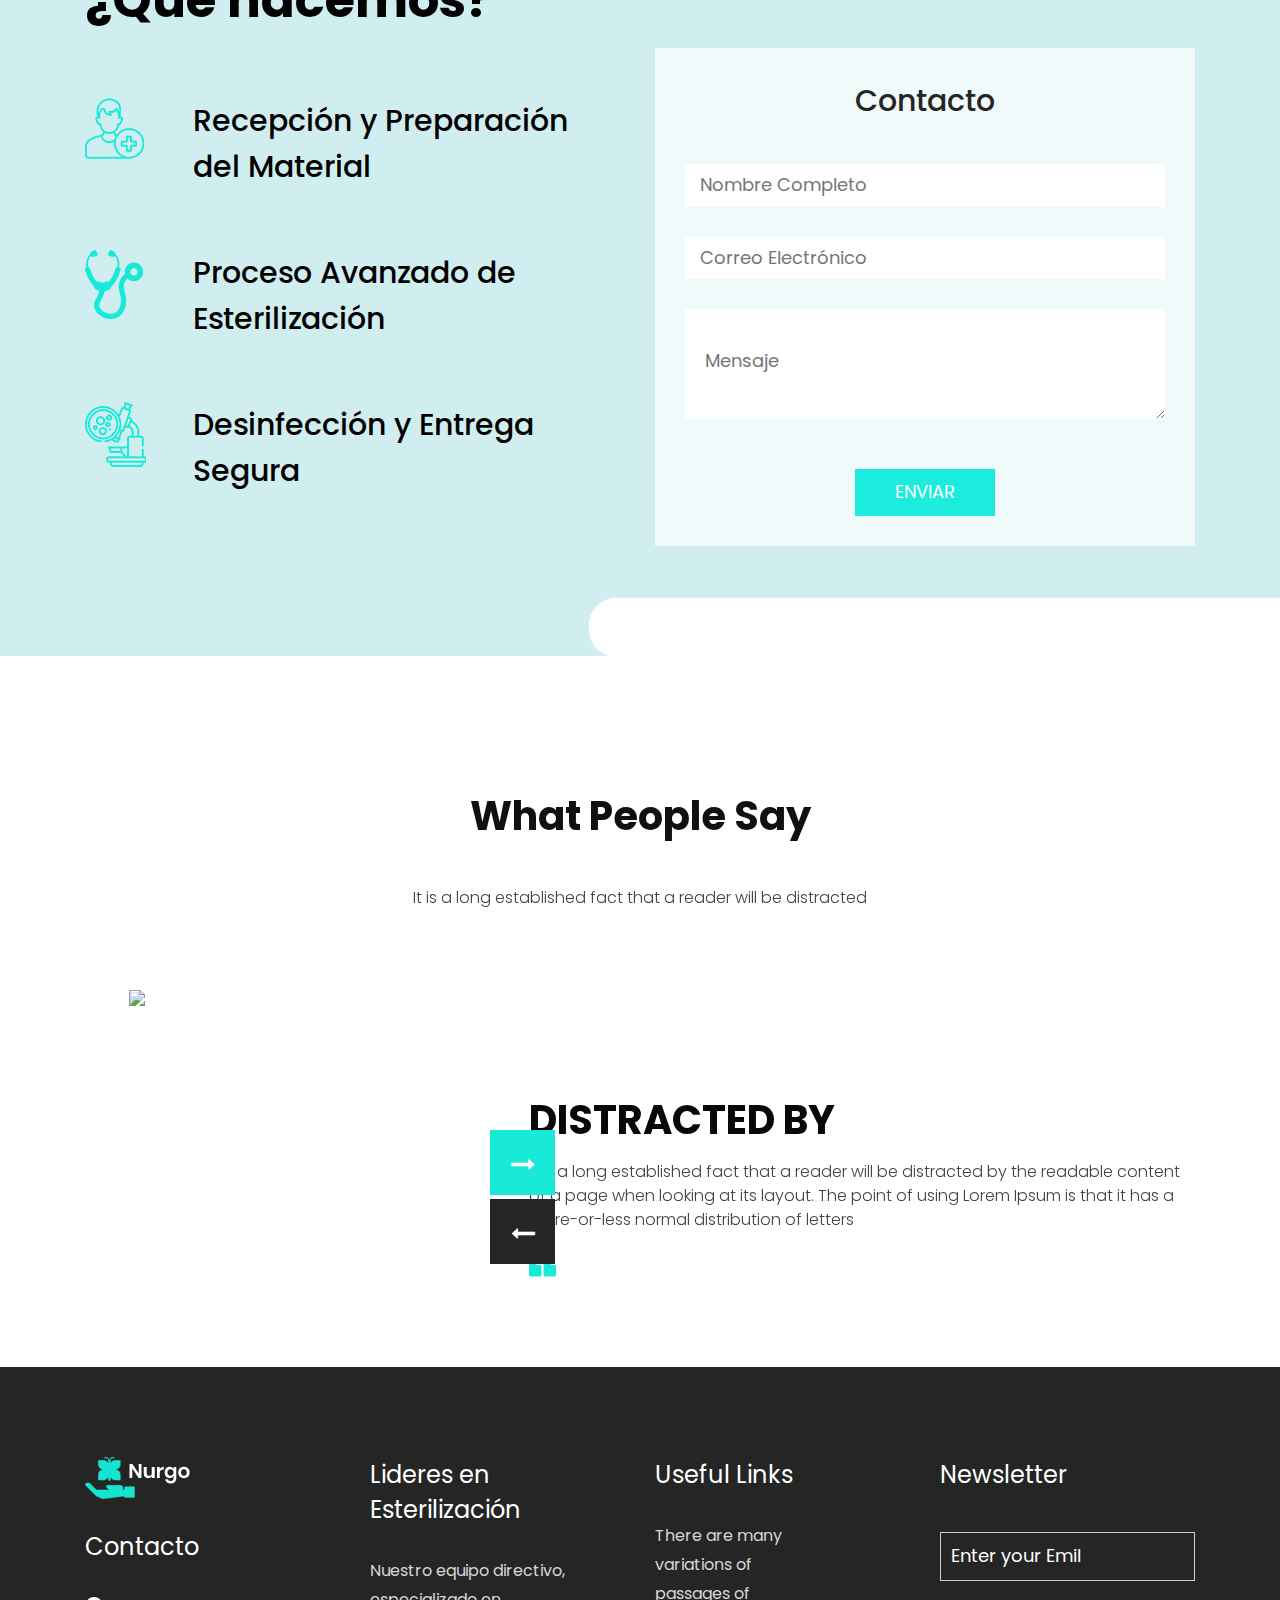
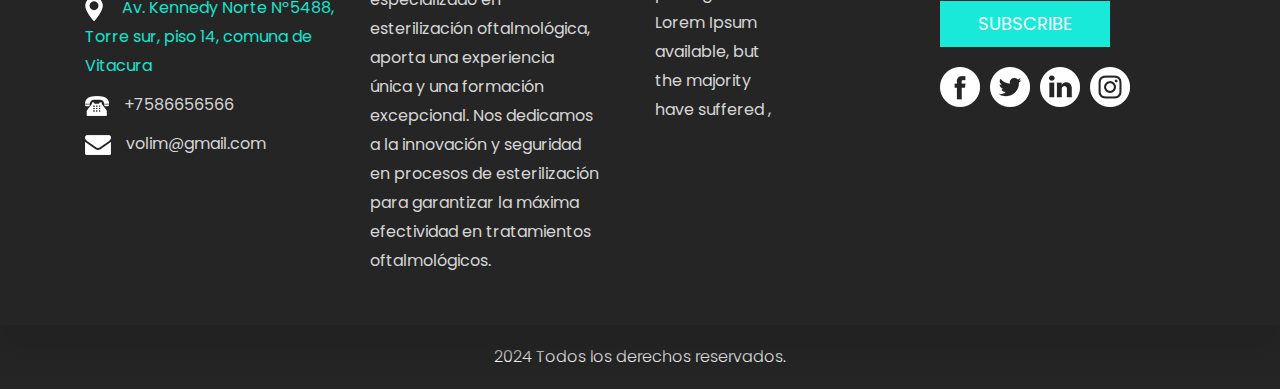
==== commit 0c9f2f56: "Nuevos cambios" ====
--- a/index.html
+++ b/index.html
@@ -188,8 +188,8 @@
    <!-- news section start -->
    <div class="news_section layout_padding">
       <div class="container">
-         <h1 class="health_taital">Why choose 24hr home care</h1>
-         <p class="health_text">labore et dolore magna aliqua. Ut enim ad minim veniam</p>
+         <h1 class="health_taital">Esterilización Quirúrgica Oftalmológica</h1>
+         <p class="health_text">Innovación y calidad para garantizar la seguridad en cada procedimiento.</p>
          <div class="news_section_2 layout_padding">
             <div class="row">
                <div class="col-lg-4 col-sm-6">
@@ -200,13 +200,13 @@
                </div>
                <div class="col-lg-4 col-sm-6">
                   <div class="box_main active">
-                     <div class="icon_1"><img src="images/icon-3.png"></div>
-                     <h4 class="daily_text_1">Available 24/7</h4>
+                     <div class="icon_1"><img src="images/img-oftal.png"></div>
+                     <h4 class="daily_text_1">Esterilización Oftalmológica</h4>
                   </div>
                </div>
                <div class="col-lg-4 col-sm-6">
-                  <div class="box_main">
-                     <div class="icon_1"><img src="images/icon-4.png"></div>
+                  <div class="box_main box_main_special">
+                     <div class="icon_1"><img src="images/img-quirurgic.png"></div>
                      <h4 class="daily_text_1">Servicios Quirúrgicos</h4>
                   </div>
                </div>
--- a/css/style.css
+++ b/css/style.css
@@ -592,6 +592,13 @@
     float: left;
 }
 
+.news_section_2 .row {
+    display: flex;
+    flex-wrap: wrap;
+    align-items: stretch; /* Esto asegurará que todos los elementos de la fila tengan la misma altura */
+}
+
+
 .form_section {
     padding: 60px 0;
     background: url('../images/form-bg.png'); /* Usa el fondo que prefieras */
@@ -633,21 +640,41 @@
 }
 
 .box_main {
-    width: 100%;
-    float: left;
+    padding: 40px; /* o cualquier otro valor que sea común a todos los elementos */
+    border-radius: 15px;
     background-color: #252525;
     height: auto;
-    border-radius: 15px;
-    padding: 40px;
-    text-align: center;
-}
-
+    text-align: center;
+}
+
+.box_main .icon_1 img {
+    width: auto; /* Esto permitirá que la imagen utilice su tamaño original hasta el máximo establecido por el contenedor */
+    max-width: 100px; /* o el tamaño máximo que prefieras */
+}
+.box_main .daily_text,
+.box_main .daily_text_1 {
+    font-size: 24px; /* Asegúrate de que el tamaño de la fuente sea el mismo para ambos */
+    color: #fff;
+    font-weight: bold;
+    line-height: 30px;
+    margin: 0 auto; /* Centra el texto si es necesario */
+    /* Agrega cualquier otro estilo que sea común a todos los títulos */
+}.box_main:hover, 
+.box_main.active {
+    background-color: #1becde; /* o cualquier otro color o estilo que desees aplicar */
+}
 .box_main:hover {
     background-color: #1becde;
 }
 
 .box_main.active {
     background-color: #1becde;
+}
+
+.box_main_special .icon_1 img {
+    max-width: 80%; /* o el porcentaje que mejor se ajuste */
+    margin: auto;
+    margin-top: -20px; /* Centra la imagen si es necesario */
 }
 
 .icon_1 {
@@ -675,15 +702,12 @@
 }
 
 .daily_text_1 {
-    width: 40%;
-    margin: 0 auto;
-    text-align: center;
+    width: auto; /* Ajusta la anchura según sea necesario, o usa auto para contenido automático */
+    margin: 0 auto; /* Centra el texto */
     font-weight: bold;
     font-size: 24px;
-    display: block;
     color: #fff;
     line-height: 30px;
-    padding-bottom: 40px;
 }
 
 .getquote_bt {
